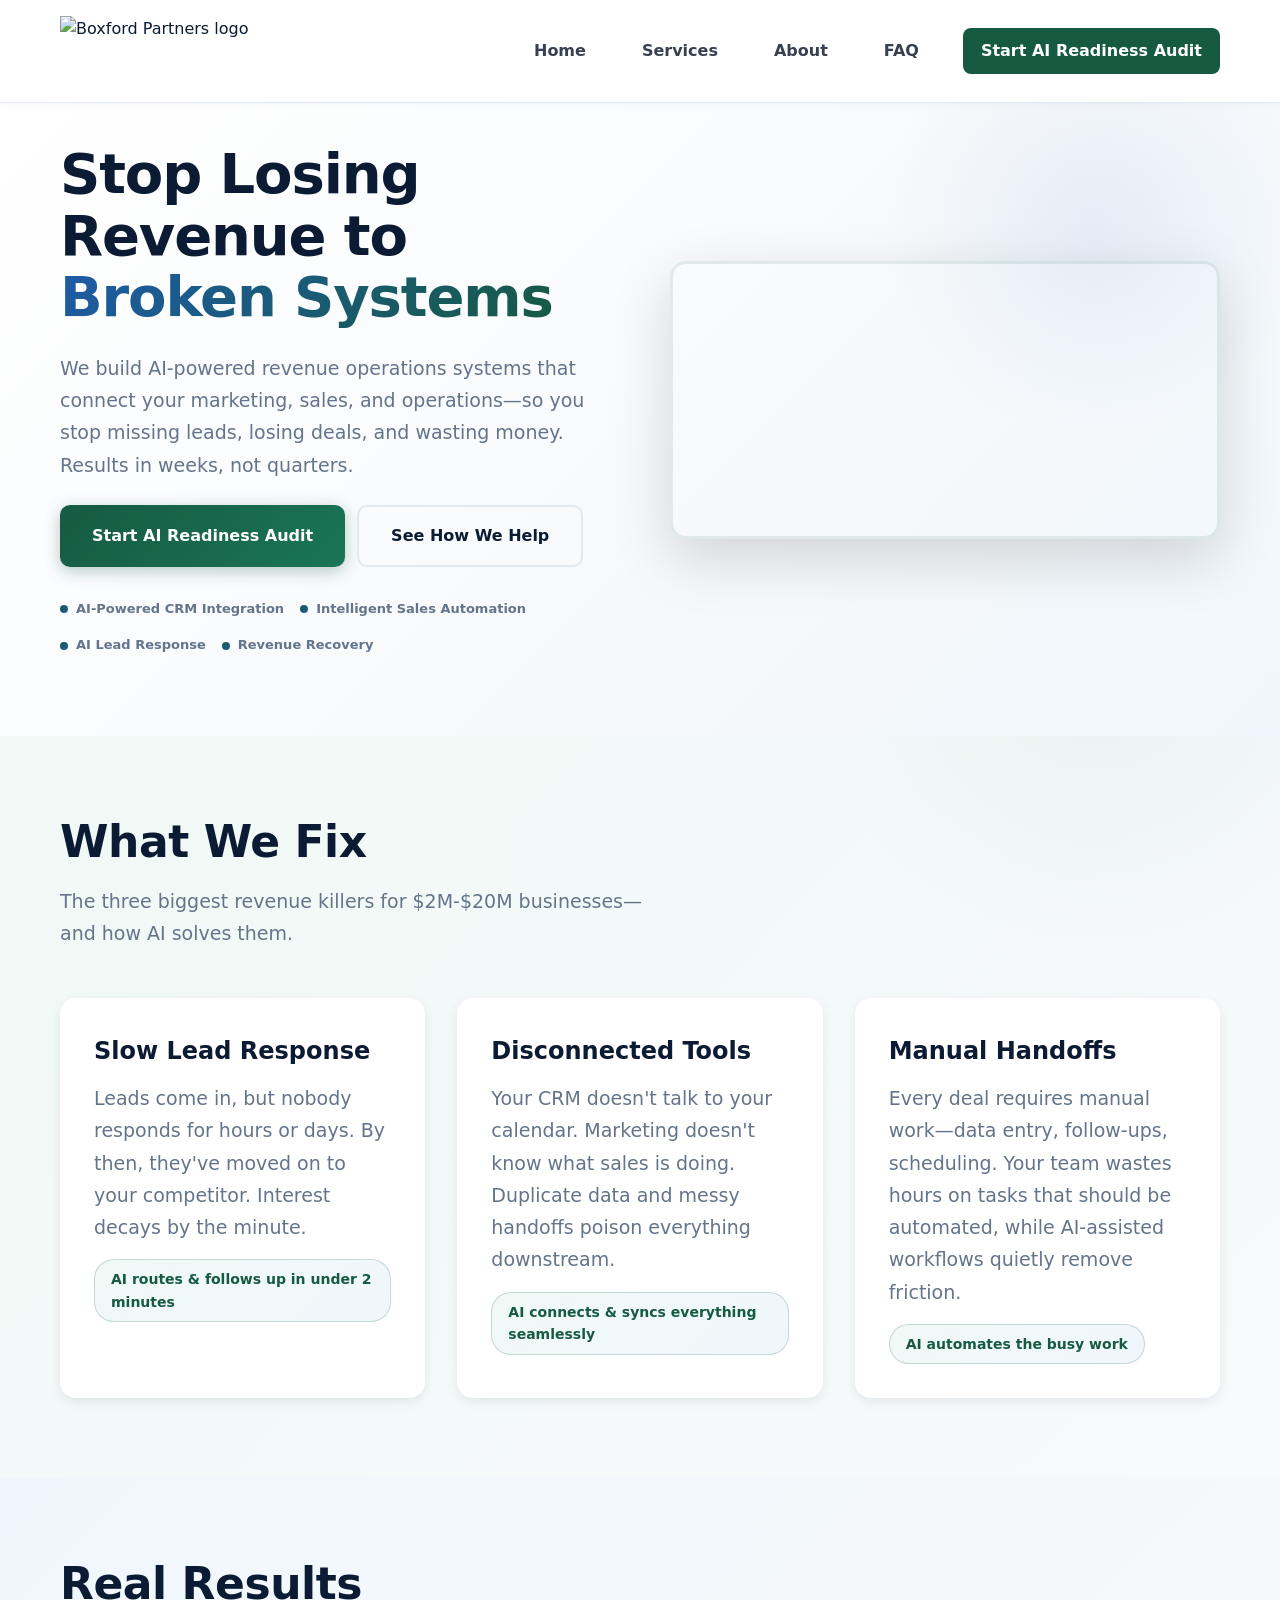
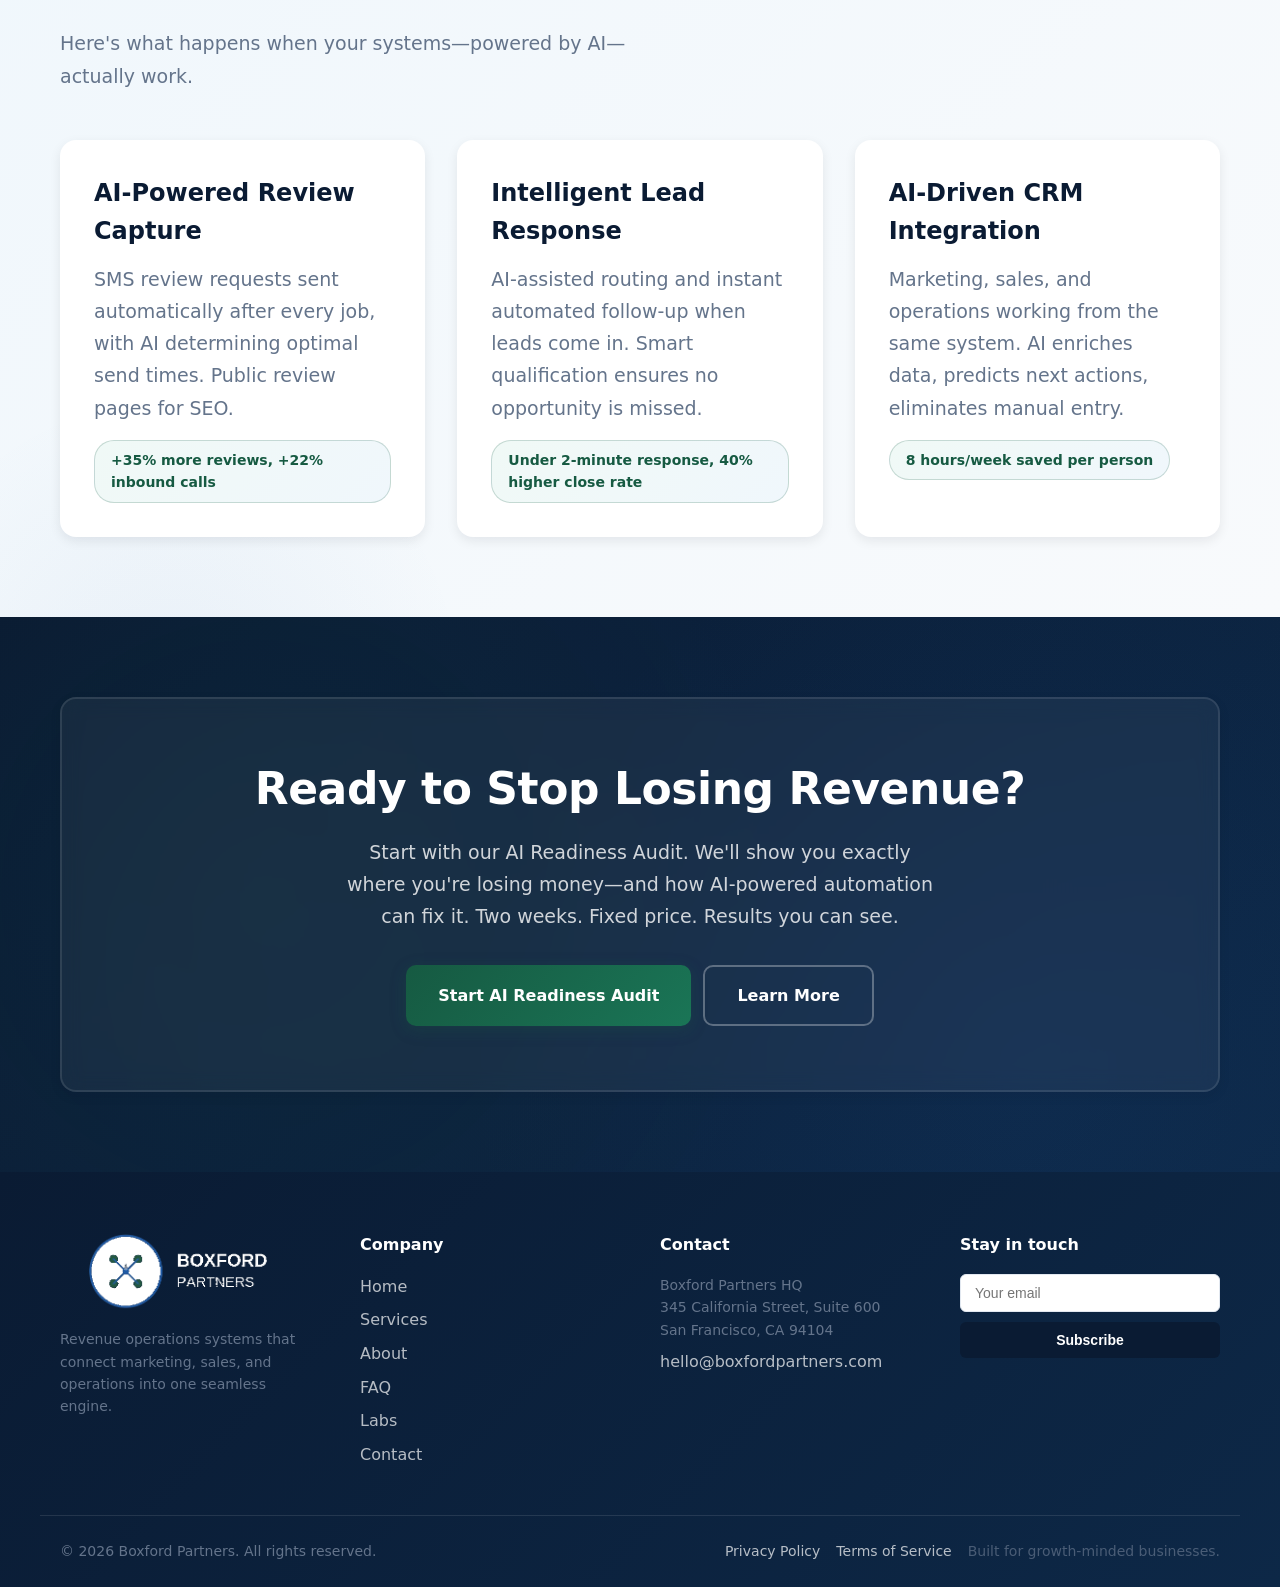
==== index.html @ c7d4eadb "Add files via upload" ====
<!doctype html>
<html lang="en">
<head>
  <meta charset="utf-8">
  <meta name="viewport" content="width=device-width,initial-scale=1">
  <title>Boxford Partners – AI-Powered Revenue Operations That Work</title>
  <meta name="description" content="We build AI-powered revenue operations systems that eliminate inefficiencies and increase growth for $2M-$20M businesses. Results in weeks, not quarters.">
  <style>
    :root {
      --navy: #0A1B33;
      --azure: #1E5BA8;
      --emerald: #165A42;
      --amber: #F59E0B;
      --ink: #0f172a;
      --muted: #64748b;
      --line: #e2e8f0;
      --bg: #fff;
      --bg-soft: #f8fafc;
      --bg-emerald-tint: #f0f9f6;
      --bg-azure-tint: #f0f7fc;
      --radius: 16px;
      --shadow: 0 4px 12px rgba(2,8,23,.08);
      --shadow-lg: 0 10px 40px rgba(2,8,23,.12);
    }
    
    * {
      box-sizing: border-box;
      margin: 0;
      padding: 0;
    }
    
    body {
      font-family: system-ui, -apple-system, "Segoe UI", Roboto, Ubuntu, "Helvetica Neue", Arial, sans-serif;
      color: var(--ink);
      background: var(--bg);
      line-height: 1.6;
    }
    
    a {
      color: var(--navy);
      text-decoration: none;
      transition: all 0.25s ease;
    }
    
    a:hover {
      color: var(--azure);
    }
    
    .wrap {
      max-width: 1200px;
      margin: 0 auto;
      padding: 0 20px;
    }
    
    /* Header & Navigation */
    header {
      position: sticky;
      top: 0;
      z-index: 100;
      background: rgba(255,255,255,0.98);
      backdrop-filter: blur(12px);
      border-bottom: 1px solid var(--line);
      padding: 16px 0;
      box-shadow: 0 2px 8px rgba(0,0,0,0.03);
    }
    
    .header-content {
      display: flex;
      align-items: center;
      justify-content: space-between;
    }
    
    .logo-link {
      display: flex;
      align-items: center;
      transition: transform 0.3s ease;
    }
    
    .logo-link:hover {
      transform: scale(1.02);
    }
    
    .logo-main {
      height: 70px;
      width: auto;
      display: block;
    }
    
    .nav-links {
      display: flex;
      align-items: center;
      gap: 32px;
    }
    
    .nav-links a {
      color: #374151;
      font-weight: 600;
      padding: 8px 12px;
      position: relative;
      transition: color 0.3s ease;
    }
    
    .nav-links a::after {
      content: '';
      position: absolute;
      bottom: 0;
      left: 50%;
      width: 0;
      height: 2px;
      background: linear-gradient(90deg, var(--azure), var(--emerald));
      transform: translateX(-50%);
      transition: width 0.3s ease;
    }
    
    .nav-links a:hover {
      color: var(--azure);
    }
    
    .nav-links a:hover::after {
      width: 80%;
    }
    
    /* Header CTA Button */
    .nav-cta {
      background: var(--emerald) !important;
      color: white !important;
      border-radius: 8px;
      padding: 10px 18px !important;
      transition: all 0.3s ease;
    }
    
    .nav-cta:hover {
      background: #1a7556 !important;
      color: white !important;
      transform: translateY(-2px);
      box-shadow: 0 4px 12px rgba(22,90,66,0.3);
    }
    
    .nav-cta::after {
      display: none !important;
    }
    
    .menu-btn {
      display: none;
      background: none;
      border: none;
      cursor: pointer;
      padding: 10px;
      flex-direction: column;
      gap: 5px;
    }
    
    .menu-btn span {
      width: 25px;
      height: 3px;
      background: var(--navy);
      border-radius: 3px;
      transition: all 0.3s ease;
    }
    
    .menu-btn.open span:nth-child(1) {
      transform: rotate(45deg) translate(7px, 7px);
    }
    
    .menu-btn.open span:nth-child(2) {
      opacity: 0;
    }
    
    .menu-btn.open span:nth-child(3) {
      transform: rotate(-45deg) translate(7px, -7px);
    }
    
    @media (max-width: 768px) {
      .menu-btn {
        display: flex;
      }
      
      .nav-links {
        position: fixed;
        top: 102px;
        right: -100%;
        background: white;
        flex-direction: column;
        width: 100%;
        max-width: 300px;
        padding: 24px;
        box-shadow: -4px 0 20px rgba(0,0,0,0.1);
        transition: right 0.3s ease;
        gap: 16px;
        align-items: stretch;
      }
      
      .nav-cta {
        text-align: center;
        margin-top: 8px;
      }
      
      .nav-links.show {
        right: 0;
      }
    }
    
    /* Sections */
    .section {
      padding: 80px 0;
      position: relative;
    }
    
    .section-soft {
      background: linear-gradient(180deg, var(--bg-soft) 0%, rgba(248,250,252,0.4) 100%);
    }
    
    .section-emerald {
      background: linear-gradient(135deg, var(--bg-emerald-tint) 0%, var(--bg-soft) 100%);
      position: relative;
      overflow: hidden;
    }
    
    .section-emerald::before {
      content: '';
      position: absolute;
      top: -50%;
      right: -10%;
      width: 600px;
      height: 600px;
      background: radial-gradient(circle, rgba(22,90,66,0.05) 0%, transparent 70%);
      border-radius: 50%;
    }
    
    .section-azure {
      background: linear-gradient(135deg, var(--bg-azure-tint) 0%, var(--bg-soft) 100%);
      position: relative;
      overflow: hidden;
    }
    
    .section-azure::before {
      content: '';
      position: absolute;
      bottom: -50%;
      left: -10%;
      width: 600px;
      height: 600px;
      background: radial-gradient(circle, rgba(30,90,168,0.05) 0%, transparent 70%);
      border-radius: 50%;
    }
    
    .section-navy {
      background: linear-gradient(135deg, var(--navy) 0%, #0d2847 100%);
      color: white;
      position: relative;
      overflow: hidden;
    }
    
    .section-navy::before {
      content: '';
      position: absolute;
      top: 0;
      left: 0;
      right: 0;
      bottom: 0;
      background: 
        radial-gradient(circle at 20% 50%, rgba(22,90,66,0.1) 0%, transparent 50%),
        radial-gradient(circle at 80% 80%, rgba(30,90,168,0.1) 0%, transparent 50%);
    }
    
    /* Hero */
    .hero {
      padding-top: 40px;
      min-height: 60vh;
      display: flex;
      align-items: center;
      background: linear-gradient(135deg, #ffffff 0%, var(--bg-soft) 50%, var(--bg-azure-tint) 100%);
      position: relative;
      overflow: hidden;
    }
    
    .hero::before {
      content: '';
      position: absolute;
      top: -20%;
      right: -5%;
      width: 500px;
      height: 500px;
      background: radial-gradient(circle, rgba(30,90,168,0.08) 0%, transparent 60%);
      border-radius: 50%;
      animation: float 8s ease-in-out infinite;
    }
    
    @keyframes float {
      0%, 100% { transform: translate(0, 0); }
      50% { transform: translate(-20px, -20px); }
    }
    
    .hero-grid {
      display: grid;
      grid-template-columns: 1fr 1fr;
      gap: 60px;
      align-items: center;
      position: relative;
      z-index: 1;
    }
    
    @media (max-width: 968px) {
      .hero-grid {
        grid-template-columns: 1fr;
        gap: 40px;
      }
    }
    
    .hero-content {
      display: flex;
      flex-direction: column;
      gap: 24px;
      animation: fadeInUp 0.8s ease-out;
    }
    
    @keyframes fadeInUp {
      from {
        opacity: 0;
        transform: translateY(30px);
      }
      to {
        opacity: 1;
        transform: translateY(0);
      }
    }
    
    h1 {
      font-size: clamp(36px, 5vw, 56px);
      font-weight: 800;
      line-height: 1.1;
      color: var(--navy);
      letter-spacing: -0.02em;
    }
    
    h1 .highlight {
      background: linear-gradient(135deg, var(--azure) 0%, var(--emerald) 100%);
      -webkit-background-clip: text;
      -webkit-text-fill-color: transparent;
      background-clip: text;
    }
    
    .subtitle {
      font-size: 19px;
      color: var(--muted);
      line-height: 1.7;
      max-width: 600px;
    }
    
    .hero-buttons {
      display: flex;
      gap: 12px;
      flex-wrap: wrap;
    }
    
    .cta-btn {
      background: linear-gradient(135deg, var(--emerald) 0%, #1a7556 100%);
      color: white;
      padding: 16px 32px;
      border-radius: 10px;
      font-weight: 700;
      font-size: 16px;
      display: inline-flex;
      align-items: center;
      gap: 8px;
      box-shadow: 0 4px 16px rgba(22,90,66,0.3);
      transition: all 0.3s ease;
      border: none;
      cursor: pointer;
    }
    
    .cta-btn:hover {
      transform: translateY(-2px);
      box-shadow: 0 6px 24px rgba(22,90,66,0.4);
      background: linear-gradient(135deg, #1a7556 0%, var(--emerald) 100%);
    }
    
    .btn-ghost {
      background: transparent;
      color: var(--navy);
      padding: 16px 32px;
      border-radius: 10px;
      font-weight: 700;
      font-size: 16px;
      border: 2px solid var(--line);
      transition: all 0.3s ease;
      display: inline-block;
    }
    
    .btn-ghost:hover {
      border-color: var(--emerald);
      color: var(--emerald);
      transform: translateY(-2px);
      box-shadow: 0 4px 12px rgba(22,90,66,0.15);
    }
    
    .hero-badges {
      display: flex;
      gap: 16px;
      flex-wrap: wrap;
      margin-top: 8px;
    }
    
    .badge {
      display: flex;
      align-items: center;
      gap: 8px;
      font-size: 13px;
      color: var(--muted);
      font-weight: 600;
    }
    
    .badge-dot {
      width: 8px;
      height: 8px;
      border-radius: 50%;
      background: linear-gradient(135deg, var(--emerald) 0%, var(--azure) 100%);
      animation: pulse 2s ease-in-out infinite;
    }
    
    @keyframes pulse {
      0%, 100% { opacity: 1; transform: scale(1); }
      50% { opacity: 0.6; transform: scale(1.1); }
    }
    
    .hero-visual {
      position: relative;
      animation: fadeIn 1s ease-out 0.3s backwards;
    }
    
    @keyframes fadeIn {
      from { opacity: 0; }
      to { opacity: 1; }
    }
    
    .video-wrap {
      position: relative;
      border-radius: 16px;
      overflow: hidden;
      box-shadow: 0 20px 60px rgba(0,0,0,0.15);
      border: 3px solid rgba(22,90,66,0.1);
      transition: all 0.3s ease;
    }
    
    .video-wrap:hover {
      transform: scale(1.02);
      box-shadow: 0 25px 80px rgba(0,0,0,0.2);
      border-color: var(--emerald);
    }
    
    .video-wrap video {
      width: 100%;
      height: auto;
      display: block;
    }
    
    /* Social Proof Section - Ready for later */
    .trusted-by {
      padding: 40px 0;
      background: var(--bg-soft);
      border-top: 1px solid var(--line);
      border-bottom: 1px solid var(--line);
      display: none; /* Hidden until you have logos */
    }
    
    .trusted-by.active {
      display: block;
    }
    
    .trusted-by-inner {
      text-align: center;
    }
    
    .trusted-by-title {
      font-size: 14px;
      font-weight: 600;
      color: var(--muted);
      text-transform: uppercase;
      letter-spacing: 0.05em;
      margin-bottom: 24px;
    }
    
    .logo-grid {
      display: flex;
      flex-wrap: wrap;
      justify-content: center;
      align-items: center;
      gap: 48px;
    }
    
    .logo-grid img {
      height: 40px;
      width: auto;
      filter: grayscale(100%);
      opacity: 0.6;
      transition: all 0.3s ease;
    }
    
    .logo-grid img:hover {
      opacity: 1;
      filter: grayscale(0%);
    }
    
    /* Typography */
    h2 {
      font-size: clamp(32px, 4vw, 44px);
      font-weight: 800;
      margin-bottom: 16px;
      color: var(--navy);
      line-height: 1.2;
      letter-spacing: -0.01em;
    }
    
    .section-navy h2 {
      color: white;
    }
    
    h3 {
      font-size: 24px;
      font-weight: 700;
      margin-bottom: 12px;
      color: var(--navy);
    }
    
    .section-navy h3 {
      color: white;
    }
    
    /* Grid */
    .grid {
      display: grid;
      gap: 32px;
      margin-top: 48px;
    }
    
    .grid-3 {
      grid-template-columns: repeat(auto-fit, minmax(280px, 1fr));
    }
    
    /* Cards */
    .card {
      background: white;
      padding: 32px;
      border-radius: var(--radius);
      box-shadow: var(--shadow);
      border: 2px solid transparent;
      transition: all 0.3s ease;
      position: relative;
      overflow: hidden;
    }
    
    .card::before {
      content: '';
      position: absolute;
      top: 0;
      left: 0;
      width: 4px;
      height: 100%;
      background: linear-gradient(180deg, var(--emerald) 0%, var(--azure) 100%);
      transform: scaleY(0);
      transition: transform 0.3s ease;
    }
    
    .card:hover {
      transform: translateY(-4px);
      box-shadow: var(--shadow-lg);
      border-color: rgba(22,90,66,0.2);
    }
    
    .card:hover::before {
      transform: scaleY(1);
    }
    
    .section-navy .card {
      background: rgba(255,255,255,0.05);
      backdrop-filter: blur(10px);
      border-color: rgba(255,255,255,0.1);
    }
    
    .section-navy .card:hover {
      background: rgba(255,255,255,0.08);
      border-color: var(--emerald);
    }
    
    .pill {
      display: inline-block;
      padding: 8px 16px;
      background: linear-gradient(135deg, var(--bg-emerald-tint) 0%, var(--bg-azure-tint) 100%);
      color: var(--emerald);
      border-radius: 20px;
      font-size: 14px;
      font-weight: 700;
      margin-top: 16px;
      border: 1px solid rgba(22,90,66,0.2);
    }
    
    .section-navy .pill {
      background: rgba(255,255,255,0.1);
      color: white;
      border-color: rgba(255,255,255,0.2);
    }
    
    /* Footer */
    
  .modern-footer {
    background: linear-gradient(135deg, var(--navy) 0%, #0d2847 100%);
    color: white;
    padding: 60px 0 0;
}

.footer-grid {
    display: grid;
    grid-template-columns: repeat(auto-fit, minmax(220px, 1fr));
    gap: 40px;
    padding-bottom: 40px;
    border-bottom: 1px solid rgba(255,255,255,0.1);
}

@media (max-width: 768px) {
    .footer-grid {
        grid-template-columns: 1fr;
        text-align: center;
    }
}

.footer-col h4 {
    margin: 0 0 16px;
    font-weight: 700;
    color: #fff;
    font-size: 16px;
}

@media (max-width: 768px) {
    .footer-col h4 {
        text-align: center;
    }
}

.footer-col a {
    color: rgba(255,255,255,0.7);
    display: block;
    margin: 8px 0;
    font-weight: 500;
    text-decoration: none;
    transition: color 0.25s ease;
}

@media (max-width: 768px) {
    .footer-col a {
        text-align: center;
    }
}

.footer-col a:hover {
    color: white;
}

.footer-logo {
    height: 60px;
    width: auto;
    margin-bottom: 16px;
    display: block;
}

@media (max-width: 768px) {
    .footer-logo {
        margin: 0 auto 16px;
    }
}

.footer-tagline {
    color: var(--muted);
    font-size: 14px;
    line-height: 1.6;
    max-width: 280px;
}

@media (max-width: 768px) {
    .footer-tagline {
        max-width: 300px;
        margin: 0 auto;
    }
}

.subscribe-form {
    display: flex;
    flex-direction: column;
    gap: 10px;
}

@media (max-width: 768px) {
    .subscribe-form {
        align-items: center;
    }
}

.subscribe-form input {
    width: 100%;
    max-width: 260px;
    padding: 10px 14px;
    border: 1px solid var(--line);
    border-radius: 6px;
    font-size: 14px;
    background: #fff;
}

.subscribe-form button {
    padding: 10px 20px;
    background: var(--navy);
    color: #fff;
    border: none;
    border-radius: 6px;
    font-weight: 600;
    font-size: 14px;
    cursor: pointer;
    transition: background 0.25s ease;
}

.subscribe-form button:hover {
    background: #0b1829;
}

.footer-bottom {
    padding: 24px 0;
}

.bottom-wrap {
    display: flex;
    justify-content: space-between;
    align-items: center;
    font-size: 14px;
    color: var(--muted);
    flex-wrap: wrap;
    gap: 16px;
}

@media (max-width: 768px) {
    .bottom-wrap {
        justify-content: center;
        text-align: center;
    }
}

.credit {
    font-size: 14px;
    opacity: 0.7;
}
  </style>
</head>
<body>

<header>
  <div class="wrap">
    <div class="header-content">
      <a class="logo-link" href="index.html">
        <img src="Screen_Shot_2025-10-07_at_3.15.56_PM-removebg-preview.png"
             alt="Boxford Partners logo"
             class="logo-main">
      </a>
      
      <button class="menu-btn" onclick="toggleMobileMenu()">
        <span></span>
        <span></span>
        <span></span>
      </button>
      
      <nav class="nav-links" id="mobileNav">
        <a href="index.html" onclick="closeMobileMenu()">Home</a>
        <a href="services.html" onclick="closeMobileMenu()">Services</a>
        <a href="about.html" onclick="closeMobileMenu()">About</a>
        <a href="faq.html" onclick="closeMobileMenu()">FAQ</a>
        <a href="auditlanding.html" class="nav-cta" onclick="closeMobileMenu()">Start AI Readiness Audit</a>
      </nav>
    </div>
  </div>
</header>

<section class="section hero">
  <div class="wrap">
    <div class="hero-grid">
      <div class="hero-content">
        <h1>Stop Losing Revenue to <span class="highlight">Broken Systems</span></h1>
        <p class="subtitle">
          We build AI-powered revenue operations systems that connect your marketing, sales, and operations—so you stop missing leads, losing deals, and wasting money. Results in weeks, not quarters.
        </p>
        <div class="hero-buttons">
          <a class="cta-btn" href="auditlanding.html">Start AI Readiness Audit</a>
          <a class="btn-ghost" href="services.html">See How We Help</a>
        </div>
        <div class="hero-badges">
          <span class="badge"><span class="badge-dot"></span> AI-Powered CRM Integration</span>
          <span class="badge"><span class="badge-dot"></span> Intelligent Sales Automation</span>
          <span class="badge"><span class="badge-dot"></span> AI Lead Response</span>
          <span class="badge"><span class="badge-dot"></span> Revenue Recovery</span>
        </div>
      </div>

      <div class="hero-visual">
        <div class="video-wrap">
          <video src="14485843_3840_2160_25fps.mp4" autoplay muted loop playsinline></video>
        </div>
      </div>
    </div>
  </div>
</section>

<!-- Social Proof Section - Hidden until you have logos -->
<!-- To activate: add class="active" to the section below and add your logo images -->
<section class="trusted-by">
  <div class="wrap trusted-by-inner">
    <h4 class="trusted-by-title">Trusted by leading $2M-$20M service businesses</h4>
    <div class="logo-grid">
      <!-- Add your partner logos here when ready -->
      <!-- <img src="partner-logo-1.png" alt="Partner 1"> -->
      <!-- <img src="partner-logo-2.png" alt="Partner 2"> -->
    </div>
  </div>
</section>

<section id="services" class="section section-emerald">
  <div class="wrap">
    <h2>What We Fix</h2>
    <p class="subtitle">The three biggest revenue killers for $2M-$20M businesses—and how AI solves them.</p>
    <div class="grid grid-3">
      <div class="card">
        <h3>Slow Lead Response</h3>
        <p class="subtitle">Leads come in, but nobody responds for hours or days. By then, they've moved on to your competitor. Interest decays by the minute.</p>
        <p class="pill">AI routes & follows up in under 2 minutes</p>
      </div>
      <div class="card">
        <h3>Disconnected Tools</h3>
        <p class="subtitle">Your CRM doesn't talk to your calendar. Marketing doesn't know what sales is doing. Duplicate data and messy handoffs poison everything downstream.</p>
        <p class="pill">AI connects & syncs everything seamlessly</p>
      </div>
      <div class="card">
        <h3>Manual Handoffs</h3>
        <p class="subtitle">Every deal requires manual work—data entry, follow-ups, scheduling. Your team wastes hours on tasks that should be automated, while AI-assisted workflows quietly remove friction.</p>
        <p class="pill">AI automates the busy work</p>
      </div>
    </div>
  </div>
</section>

<section id="work" class="section section-azure">
  <div class="wrap">
    <h2>Real Results</h2>
    <p class="subtitle">Here's what happens when your systems—powered by AI—actually work.</p>
    <div class="grid grid-3">
      <article class="card">
        <h3>AI-Powered Review Capture</h3>
        <p class="subtitle">SMS review requests sent automatically after every job, with AI determining optimal send times. Public review pages for SEO.</p>
        <span class="pill">+35% more reviews, +22% inbound calls</span>
      </article>

      <article class="card">
        <h3>Intelligent Lead Response</h3>
        <p class="subtitle">AI-assisted routing and instant automated follow-up when leads come in. Smart qualification ensures no opportunity is missed.</p>
        <span class="pill">Under 2-minute response, 40% higher close rate</span>
      </article>

      <article class="card">
        <h3>AI-Driven CRM Integration</h3>
        <p class="subtitle">Marketing, sales, and operations working from the same system. AI enriches data, predicts next actions, eliminates manual entry.</p>
        <span class="pill">8 hours/week saved per person</span>
      </article>
    </div>
    
    <!-- Case Study Cards - Ready for when you have real data -->
    <!-- Uncomment and populate when ready:
    <div class="grid grid-3" style="margin-top: 32px;">
      <article class="card">
        <h3>+47% Lead Conversion Rate</h3>
        <p class="subtitle">Implemented AI-powered instant lead routing and automated SMS follow-up for HVAC company.</p>
        <span class="pill">HVAC Company</span>
      </article>
      <article class="card">
        <h3>+$180K Added Revenue</h3>
        <p class="subtitle">Developed AI-driven automated system to re-engage cold leads for real estate brokerage.</p>
        <span class="pill">Real Estate Brokerage</span>
      </article>
      <article class="card">
        <h3>8 Hours Saved Per Person</h3>
        <p class="subtitle">Integrated CRM with booking and billing using AI automation for auto detailing shop.</p>
        <span class="pill">Auto Detailing Shop</span>
      </article>
    </div>
    -->
  </div>
</section>

<section class="section section-navy">
  <div class="wrap">
    <div class="card" style="padding: 64px; text-align: center;">
      <h2>Ready to Stop Losing Revenue?</h2>
      <p class="subtitle" style="margin: 20px auto 32px; max-width: 600px; color: rgba(255,255,255,0.8);">
        Start with our AI Readiness Audit. We'll show you exactly where you're losing money—and how AI-powered automation can fix it. Two weeks. Fixed price. Results you can see.
      </p>
      <div style="display: flex; gap: 12px; justify-content: center; flex-wrap: wrap;">
        <a class="cta-btn" href="auditlanding.html">Start AI Readiness Audit</a>
        <a class="btn-ghost" href="services.html" style="border-color: rgba(255,255,255,0.3); color: white;">Learn More</a>
      </div>
    </div>
  </div>
</section>

<footer class="modern-footer">
  <div class="wrap footer-grid">
    <div class="footer-col">
      <img src="whitelogo.png" alt="Boxford Partners" class="footer-logo" style="height: 80px; width: auto;">
      <p class="footer-tagline">Revenue operations systems that connect marketing, sales, and operations into one seamless engine.</p>
    </div>
    <div class="footer-col">
      <h4>Company</h4>
      <a href="index.html">Home</a>
      <a href="services.html">Services</a>
      <a href="about.html">About</a>
      <a href="faq.html">FAQ</a>
      <a href="labs.html">Labs</a>
      <a href="contact.html">Contact</a>
    </div>
    <div class="footer-col">
      <h4>Contact</h4>
      <p style="color:#64748b; margin: 8px 0; font-size: 14px;">
        Boxford Partners HQ<br>
        345 California Street, Suite 600<br>
        San Francisco, CA 94104
      </p>
      <p style="margin: 8px 0;">
        <a href="mailto:hello@boxfordpartners.com">hello@boxfordpartners.com</a>
      </p>
    </div>
    <div class="footer-col">
      <h4>Stay in touch</h4>
      <form class="subscribe-form" onsubmit="return false;">
        <input type="email" placeholder="Your email" required>
        <button type="submit">Subscribe</button>
      </form>
    </div>
  </div>
  <div class="footer-bottom">
    <div class="wrap bottom-wrap">
      <span>© <span id="year"></span> Boxford Partners. All rights reserved.</span>
      <div style="display: flex; gap: 16px; align-items: center; flex-wrap: wrap;">
        <a href="privacy.html" style="color: rgba(255,255,255,0.7); font-size: 14px; text-decoration: none;">Privacy Policy</a>
        <a href="terms.html" style="color: rgba(255,255,255,0.7); font-size: 14px; text-decoration: none;">Terms of Service</a>
        <span class="credit">Built for growth-minded businesses.</span>
      </div>
    </div>
  </div>
</footer>

<script>
// Mobile menu
function toggleMobileMenu() {
  const nav = document.getElementById('mobileNav');
  const btn = document.querySelector('.menu-btn');
  nav.classList.toggle('show');
  btn.classList.toggle('open');
}

function closeMobileMenu() {
  const nav = document.getElementById('mobileNav');
  const btn = document.querySelector('.menu-btn');
  nav.classList.remove('show');
  btn.classList.remove('open');
}

document.addEventListener('click', function(e) {
  const nav = document.getElementById('mobileNav');
  const btn = document.querySelector('.menu-btn');
  
  if (nav && btn && !nav.contains(e.target) && !btn.contains(e.target)) {
    nav.classList.remove('show');
    btn.classList.remove('open');
  }
});

// Set year
document.getElementById('year').textContent = new Date().getFullYear();
</script>

</body>
</html>
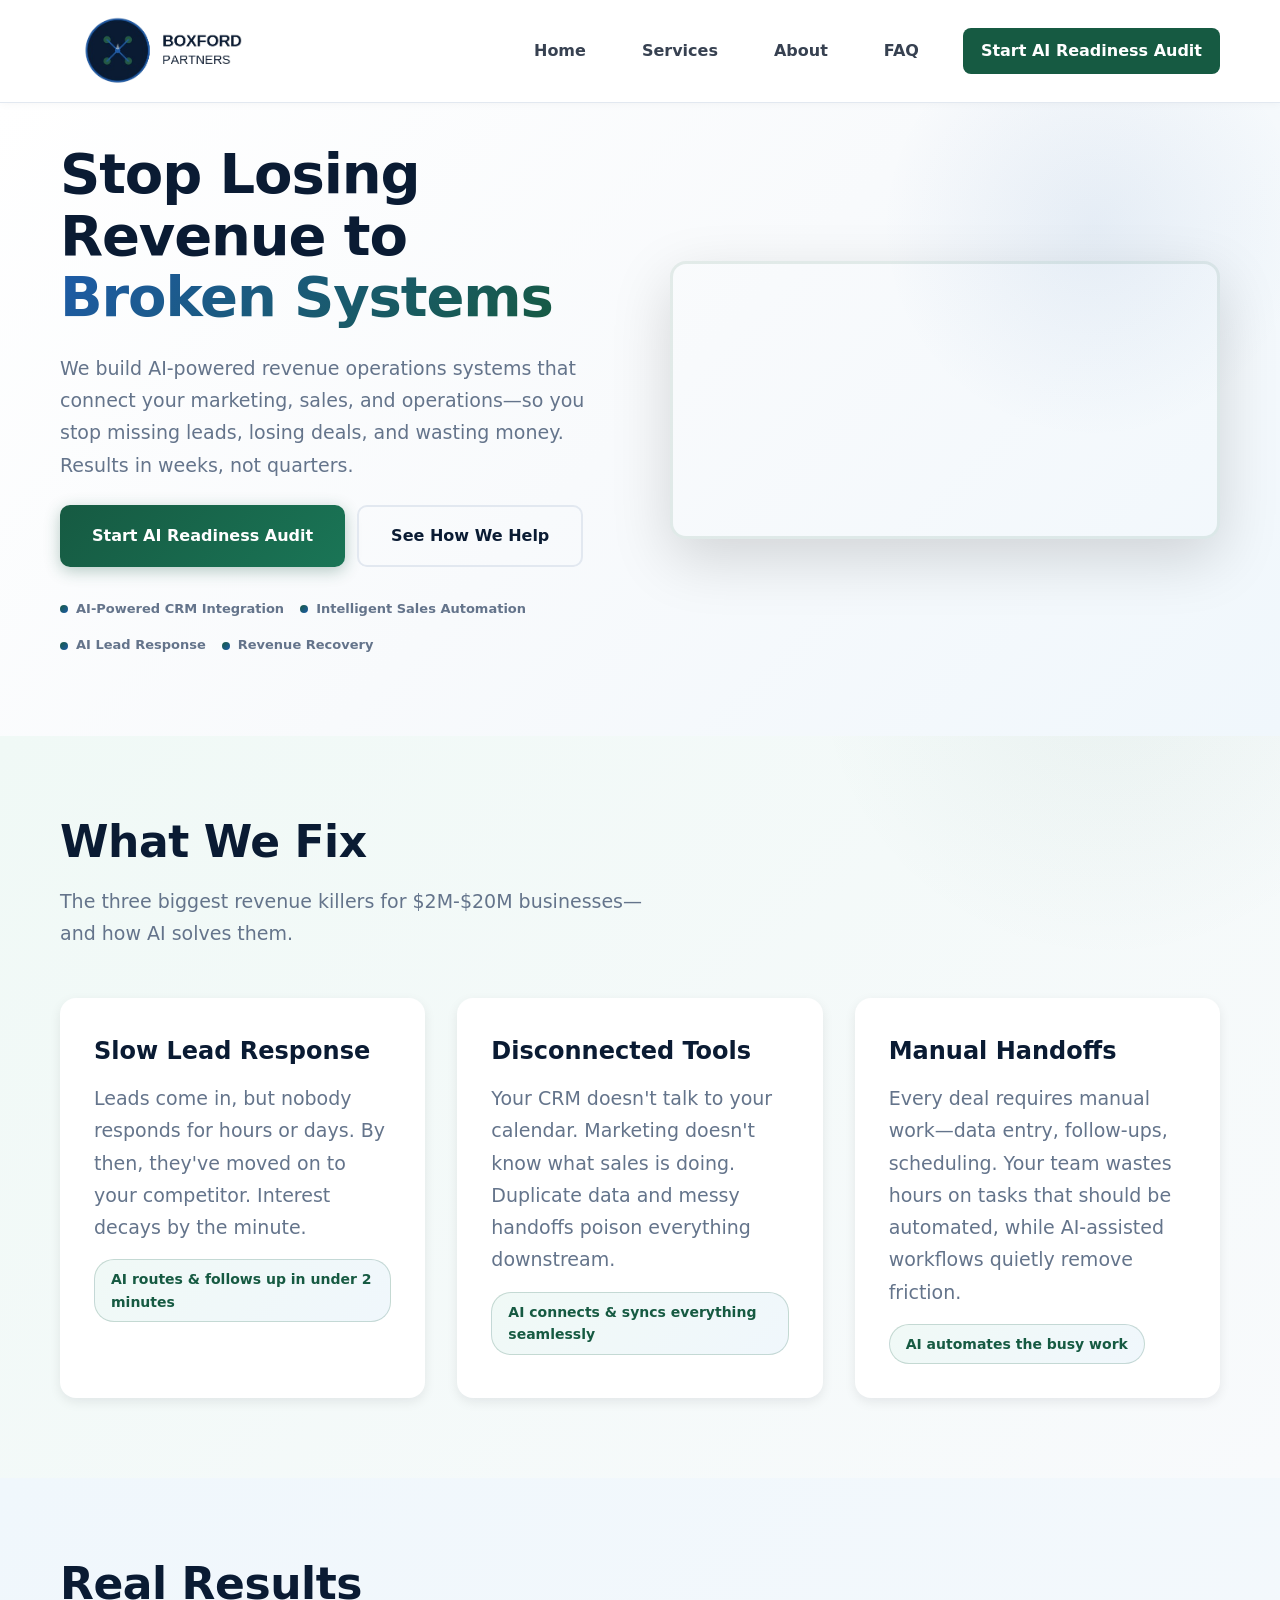
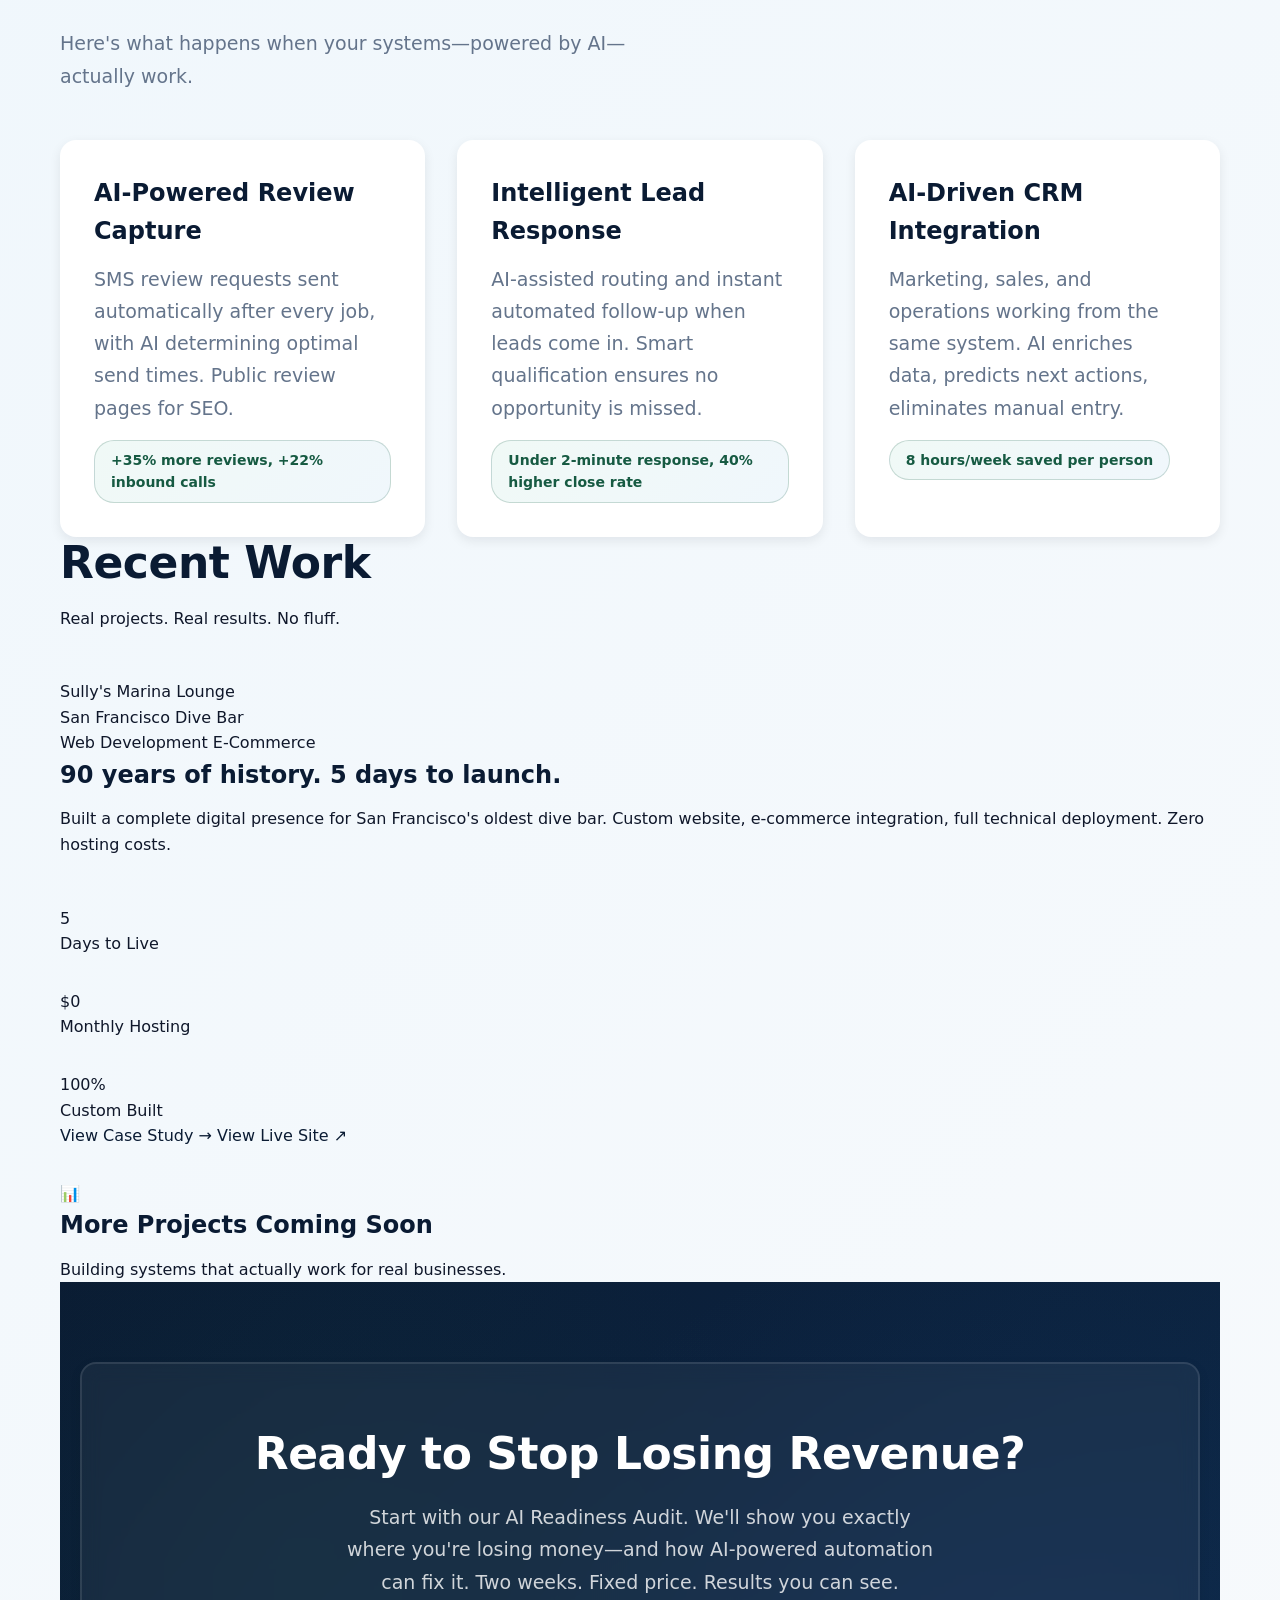
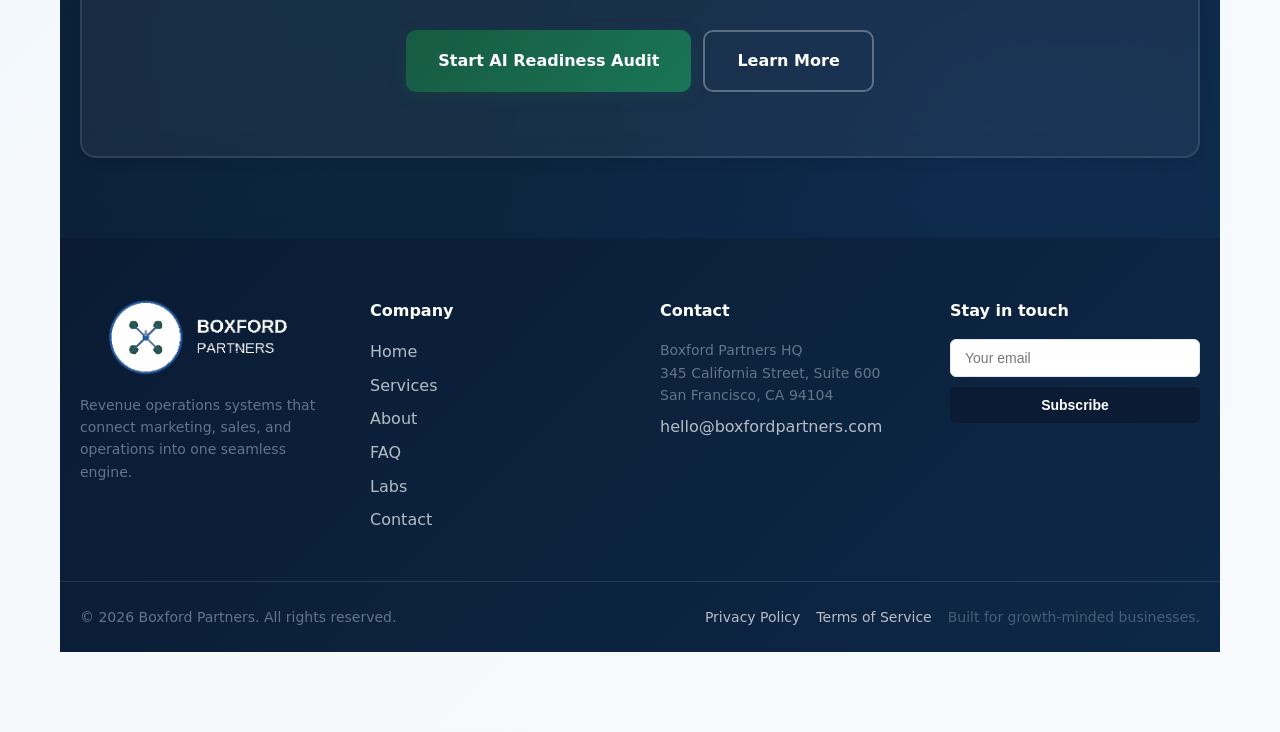
==== commit 1aff520a: "Update index.html" ====
--- a/index.html
+++ b/index.html
@@ -865,26 +865,86 @@
       </article>
     </div>
     
-    <!-- Case Study Cards - Ready for when you have real data -->
-    <!-- Uncomment and populate when ready:
-    <div class="grid grid-3" style="margin-top: 32px;">
-      <article class="card">
-        <h3>+47% Lead Conversion Rate</h3>
-        <p class="subtitle">Implemented AI-powered instant lead routing and automated SMS follow-up for HVAC company.</p>
-        <span class="pill">HVAC Company</span>
+<section id="work" class="py-20 md:py-32 bg-white">
+  <div class="container mx-auto max-w-6xl px-6">
+    
+    <!-- Section Header -->
+    <div class="mb-16">
+      <h2 class="text-4xl md:text-5xl font-bold mb-6">Recent Work</h2>
+      <p class="text-xl text-gray-600 max-w-2xl">
+        Real projects. Real results. No fluff.
+      </p>
+    </div>
+    
+    <!-- Project Cards Grid -->
+    <div class="grid grid-cols-1 md:grid-cols-2 gap-8">
+      
+      <!-- Project Card 1: Sully's Marina Lounge -->
+      <article class="group bg-white border border-gray-200 rounded-xl overflow-hidden hover:shadow-xl transition-all duration-300">
+        <!-- Image/Thumbnail Area -->
+        <div class="bg-gray-900 aspect-video flex items-center justify-center text-white p-8">
+          <div class="text-center">
+            <div class="text-3xl font-bold mb-2">Sully's Marina Lounge</div>
+            <div class="text-gray-400">San Francisco Dive Bar</div>
+          </div>
+        </div>
+        
+        <!-- Card Content -->
+        <div class="p-8">
+          <div class="flex items-center gap-3 mb-4">
+            <span class="text-xs font-semibold text-accent bg-green-50 px-3 py-1 rounded-full">Web Development</span>
+            <span class="text-xs font-semibold text-gray-600 bg-gray-100 px-3 py-1 rounded-full">E-Commerce</span>
+          </div>
+          
+          <h3 class="text-2xl font-bold mb-3 group-hover:text-accent transition-colors">
+            90 years of history. 5 days to launch.
+          </h3>
+          
+          <p class="text-gray-600 mb-6 leading-relaxed">
+            Built a complete digital presence for San Francisco's oldest dive bar. Custom website, e-commerce integration, full technical deployment. Zero hosting costs.
+          </p>
+          
+          <!-- Stats -->
+          <div class="grid grid-cols-3 gap-4 mb-6 pb-6 border-b border-gray-200">
+            <div>
+              <div class="text-2xl font-bold text-accent">5</div>
+              <div class="text-xs text-gray-500">Days to Live</div>
+            </div>
+            <div>
+              <div class="text-2xl font-bold text-accent">$0</div>
+              <div class="text-xs text-gray-500">Monthly Hosting</div>
+            </div>
+            <div>
+              <div class="text-2xl font-bold text-accent">100%</div>
+              <div class="text-xs text-gray-500">Custom Built</div>
+            </div>
+          </div>
+          
+          <!-- CTA -->
+          <div class="flex items-center justify-between">
+            <a href="/work/sullys-marina-lounge" class="text-accent font-semibold hover:underline">
+              View Case Study →
+            </a>
+            <a href="https://sullysmarinalounge.com" target="_blank" rel="noopener" class="text-gray-500 text-sm hover:text-gray-700">
+              View Live Site ↗
+            </a>
+          </div>
+        </div>
       </article>
-      <article class="card">
-        <h3>+$180K Added Revenue</h3>
-        <p class="subtitle">Developed AI-driven automated system to re-engage cold leads for real estate brokerage.</p>
-        <span class="pill">Real Estate Brokerage</span>
+      
+      <!-- Project Card 2: Placeholder for Next Project -->
+      <article class="group bg-gray-50 border-2 border-dashed border-gray-300 rounded-xl overflow-hidden flex items-center justify-center min-h-[500px]">
+        <div class="text-center p-8">
+          <div class="text-6xl mb-4">📊</div>
+          <h3 class="text-2xl font-bold text-gray-400 mb-3">More Projects Coming Soon</h3>
+          <p class="text-gray-500">
+            Building systems that actually work for real businesses.
+          </p>
+        </div>
       </article>
-      <article class="card">
-        <h3>8 Hours Saved Per Person</h3>
-        <p class="subtitle">Integrated CRM with booking and billing using AI automation for auto detailing shop.</p>
-        <span class="pill">Auto Detailing Shop</span>
-      </article>
-    </div>
-    -->
+      
+    </div>
+    
   </div>
 </section>
 
@@ -980,4 +1040,4 @@
 </script>
 
 </body>
-</html>+</html>
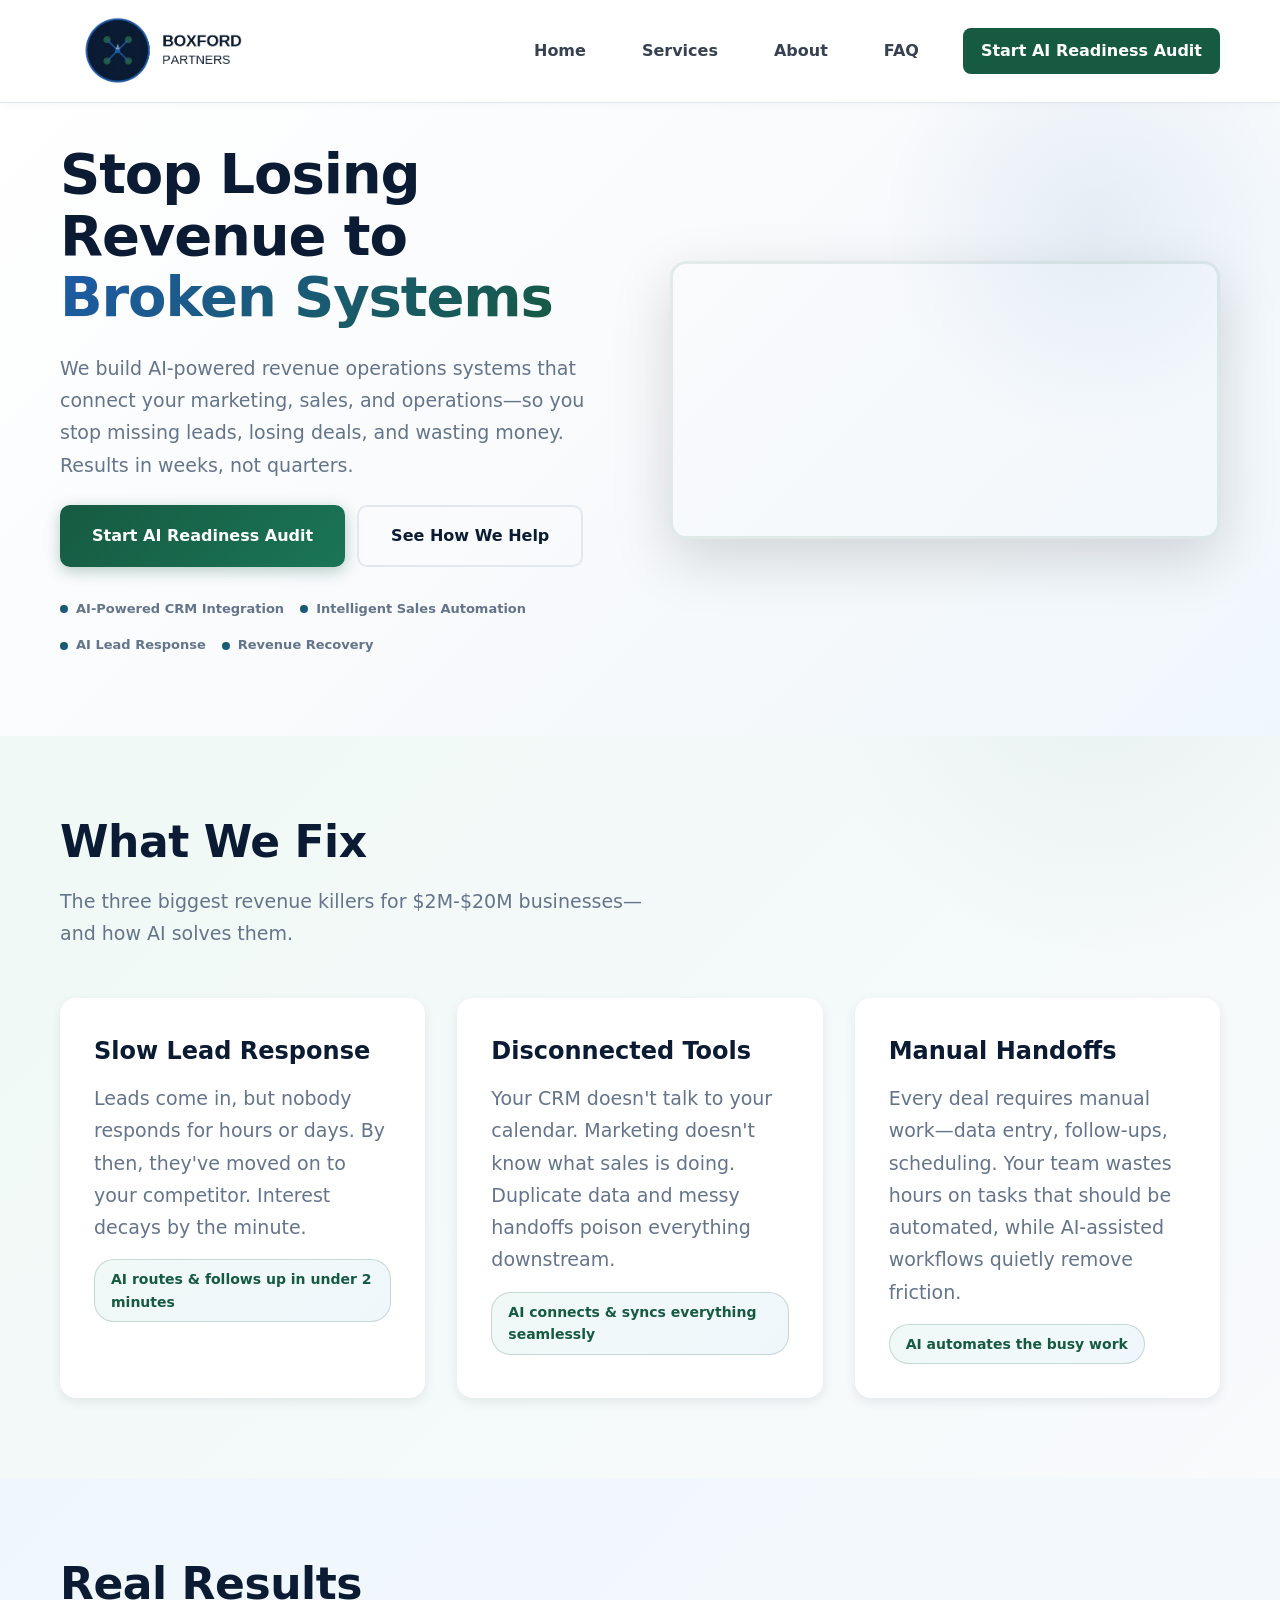
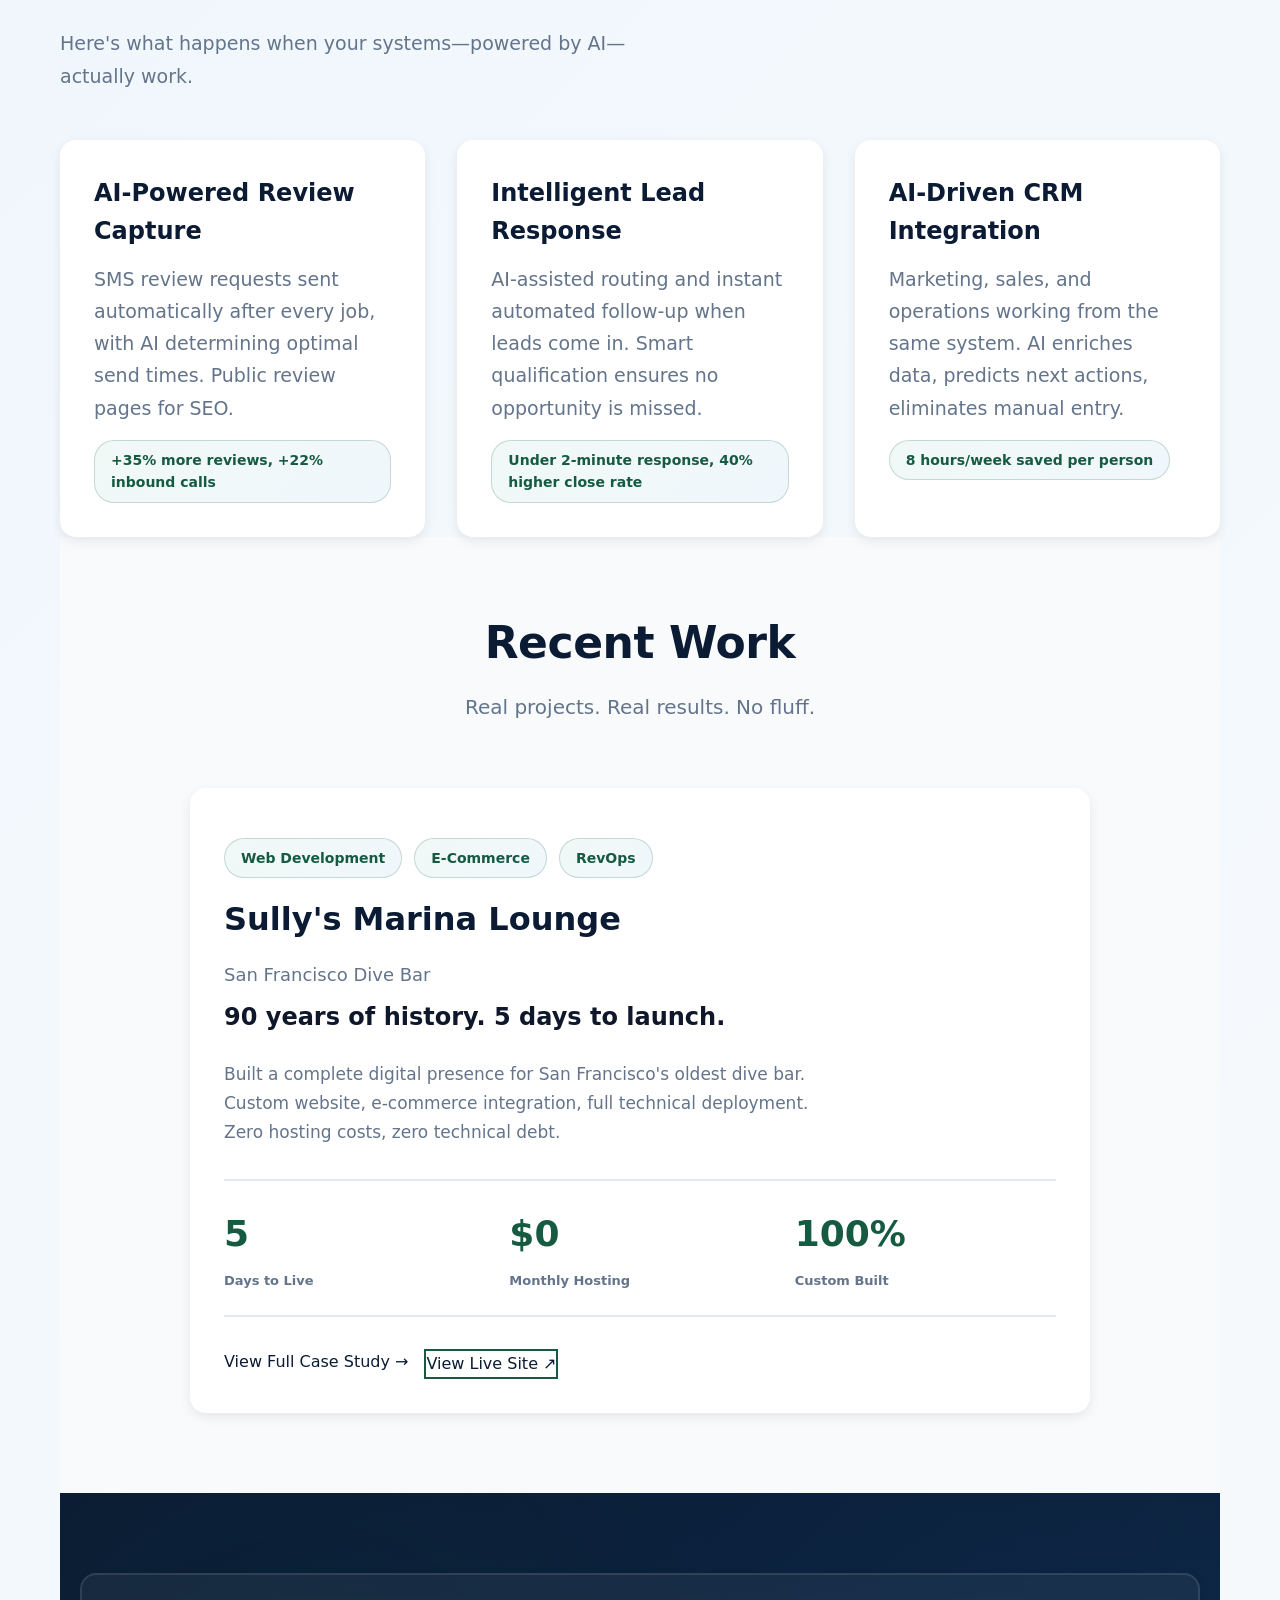
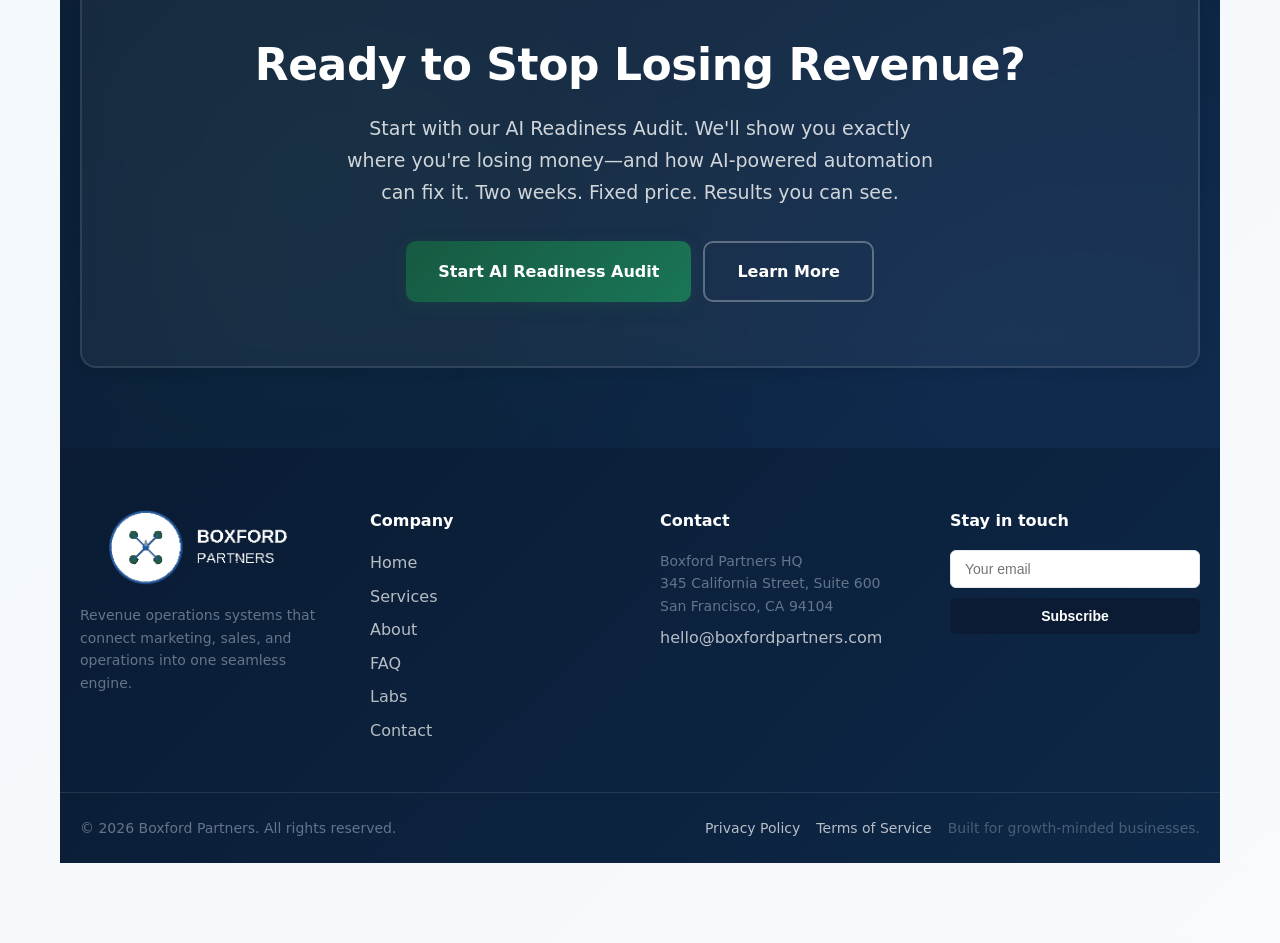
==== commit 7e24c4fe: "Update index.html" ====
--- a/index.html
+++ b/index.html
@@ -865,88 +865,105 @@
       </article>
     </div>
     
-<section id="work" class="py-20 md:py-32 bg-white">
-  <div class="container mx-auto max-w-6xl px-6">
+<!-- Work Section - Using Boxford Partners CSS Classes -->
+<!-- Replace the entire broken section (lines 868-949) with this -->
+
+<section id="work" style="padding: 80px 0; background: var(--bg-soft);">
+  <div class="wrap">
     
     <!-- Section Header -->
-    <div class="mb-16">
-      <h2 class="text-4xl md:text-5xl font-bold mb-6">Recent Work</h2>
-      <p class="text-xl text-gray-600 max-w-2xl">
+    <div style="text-align: center; margin-bottom: 64px;">
+      <h2 style="margin-bottom: 20px;">Recent Work</h2>
+      <p class="subtitle" style="max-width: 600px; margin: 0 auto; font-size: 20px;">
         Real projects. Real results. No fluff.
       </p>
     </div>
     
-    <!-- Project Cards Grid -->
-    <div class="grid grid-cols-1 md:grid-cols-2 gap-8">
-      
-      <!-- Project Card 1: Sully's Marina Lounge -->
-      <article class="group bg-white border border-gray-200 rounded-xl overflow-hidden hover:shadow-xl transition-all duration-300">
-        <!-- Image/Thumbnail Area -->
-        <div class="bg-gray-900 aspect-video flex items-center justify-center text-white p-8">
-          <div class="text-center">
-            <div class="text-3xl font-bold mb-2">Sully's Marina Lounge</div>
-            <div class="text-gray-400">San Francisco Dive Bar</div>
-          </div>
-        </div>
+    <!-- Project Card -->
+    <div class="card" style="max-width: 900px; margin: 0 auto;">
+      <div style="display: grid; grid-template-columns: 1fr; gap: 32px;">
         
-        <!-- Card Content -->
-        <div class="p-8">
-          <div class="flex items-center gap-3 mb-4">
-            <span class="text-xs font-semibold text-accent bg-green-50 px-3 py-1 rounded-full">Web Development</span>
-            <span class="text-xs font-semibold text-gray-600 bg-gray-100 px-3 py-1 rounded-full">E-Commerce</span>
+        <!-- Project Header -->
+        <div>
+          <div style="display: flex; align-items: center; gap: 12px; margin-bottom: 16px; flex-wrap: wrap;">
+            <span class="pill">Web Development</span>
+            <span class="pill">E-Commerce</span>
+            <span class="pill">RevOps</span>
           </div>
           
-          <h3 class="text-2xl font-bold mb-3 group-hover:text-accent transition-colors">
+          <h3 style="font-size: 32px; margin-bottom: 16px; color: var(--navy);">Sully's Marina Lounge</h3>
+          <p style="font-size: 18px; color: var(--muted); margin-bottom: 8px;">San Francisco Dive Bar</p>
+          <p style="font-size: 24px; font-weight: 700; color: var(--ink); margin-bottom: 24px;">
             90 years of history. 5 days to launch.
-          </h3>
-          
-          <p class="text-gray-600 mb-6 leading-relaxed">
-            Built a complete digital presence for San Francisco's oldest dive bar. Custom website, e-commerce integration, full technical deployment. Zero hosting costs.
           </p>
           
-          <!-- Stats -->
-          <div class="grid grid-cols-3 gap-4 mb-6 pb-6 border-b border-gray-200">
+          <p class="subtitle" style="margin-bottom: 32px; font-size: 17px; line-height: 1.7;">
+            Built a complete digital presence for San Francisco's oldest dive bar. Custom website, e-commerce integration, full technical deployment. Zero hosting costs, zero technical debt.
+          </p>
+          
+          <!-- Stats Grid -->
+          <div style="display: grid; grid-template-columns: repeat(3, 1fr); gap: 24px; padding: 24px 0; border-top: 2px solid var(--line); border-bottom: 2px solid var(--line); margin-bottom: 32px;">
             <div>
-              <div class="text-2xl font-bold text-accent">5</div>
-              <div class="text-xs text-gray-500">Days to Live</div>
+              <div style="font-size: 36px; font-weight: 800; color: var(--emerald); margin-bottom: 8px;">5</div>
+              <div style="font-size: 13px; color: var(--muted); font-weight: 600;">Days to Live</div>
             </div>
             <div>
-              <div class="text-2xl font-bold text-accent">$0</div>
-              <div class="text-xs text-gray-500">Monthly Hosting</div>
+              <div style="font-size: 36px; font-weight: 800; color: var(--emerald); margin-bottom: 8px;">$0</div>
+              <div style="font-size: 13px; color: var(--muted); font-weight: 600;">Monthly Hosting</div>
             </div>
             <div>
-              <div class="text-2xl font-bold text-accent">100%</div>
-              <div class="text-xs text-gray-500">Custom Built</div>
+              <div style="font-size: 36px; font-weight: 800; color: var(--emerald); margin-bottom: 8px;">100%</div>
+              <div style="font-size: 13px; color: var(--muted); font-weight: 600;">Custom Built</div>
             </div>
           </div>
           
-          <!-- CTA -->
-          <div class="flex items-center justify-between">
-            <a href="/work/sullys-marina-lounge" class="text-accent font-semibold hover:underline">
-              View Case Study →
+          <!-- CTAs -->
+          <div style="display: flex; gap: 16px; flex-wrap: wrap;">
+            <a href="/work/sullys-marina-lounge.html" class="btn" style="display: inline-block;">
+              View Full Case Study →
             </a>
-            <a href="https://sullysmarinalounge.com" target="_blank" rel="noopener" class="text-gray-500 text-sm hover:text-gray-700">
+            <a href="https://sullysmarinalounge.com" target="_blank" rel="noopener" class="btn" style="display: inline-block; background: white; color: var(--navy); border: 2px solid var(--emerald);">
               View Live Site ↗
             </a>
           </div>
         </div>
-      </article>
-      
-      <!-- Project Card 2: Placeholder for Next Project -->
-      <article class="group bg-gray-50 border-2 border-dashed border-gray-300 rounded-xl overflow-hidden flex items-center justify-center min-h-[500px]">
-        <div class="text-center p-8">
-          <div class="text-6xl mb-4">📊</div>
-          <h3 class="text-2xl font-bold text-gray-400 mb-3">More Projects Coming Soon</h3>
-          <p class="text-gray-500">
-            Building systems that actually work for real businesses.
-          </p>
-        </div>
-      </article>
-      
+        
+      </div>
     </div>
     
   </div>
 </section>
+
+<!-- Alternative Compact Version (uncomment if you prefer minimal) -->
+<!--
+<section id="work" style="padding: 60px 0; background: var(--bg-soft); border-top: 1px solid var(--line); border-bottom: 1px solid var(--line);">
+  <div class="wrap">
+    <div style="text-align: center; margin-bottom: 24px;">
+      <h2 style="font-size: 28px;">Recent Work</h2>
+    </div>
+    
+    <div style="background: white; padding: 40px; border-radius: var(--radius); border: 2px solid var(--emerald); max-width: 800px; margin: 0 auto;">
+      <div style="display: flex; gap: 12px; margin-bottom: 16px;">
+        <span class="pill">Web Development</span>
+        <span class="pill">E-Commerce</span>
+      </div>
+      
+      <h3 style="font-size: 28px; margin-bottom: 12px;">Sully's Marina Lounge</h3>
+      <p style="font-size: 20px; font-weight: 600; color: var(--ink); margin-bottom: 16px;">
+        90 years of history. 5 days to launch.
+      </p>
+      <p class="subtitle" style="margin-bottom: 24px;">
+        Built a complete digital presence for a 90-year-old dive bar. Custom site, e-commerce, zero hosting costs.
+      </p>
+      
+      <div style="display: flex; gap: 16px;">
+        <a href="/work/sullys-marina-lounge.html" class="btn">View Case Study →</a>
+        <a href="https://sullysmarinalounge.com" target="_blank" class="btn" style="background: white; color: var(--navy); border: 2px solid var(--emerald);">Live Site ↗</a>
+      </div>
+    </div>
+  </div>
+</section>
+-->
 
 <section class="section section-navy">
   <div class="wrap">
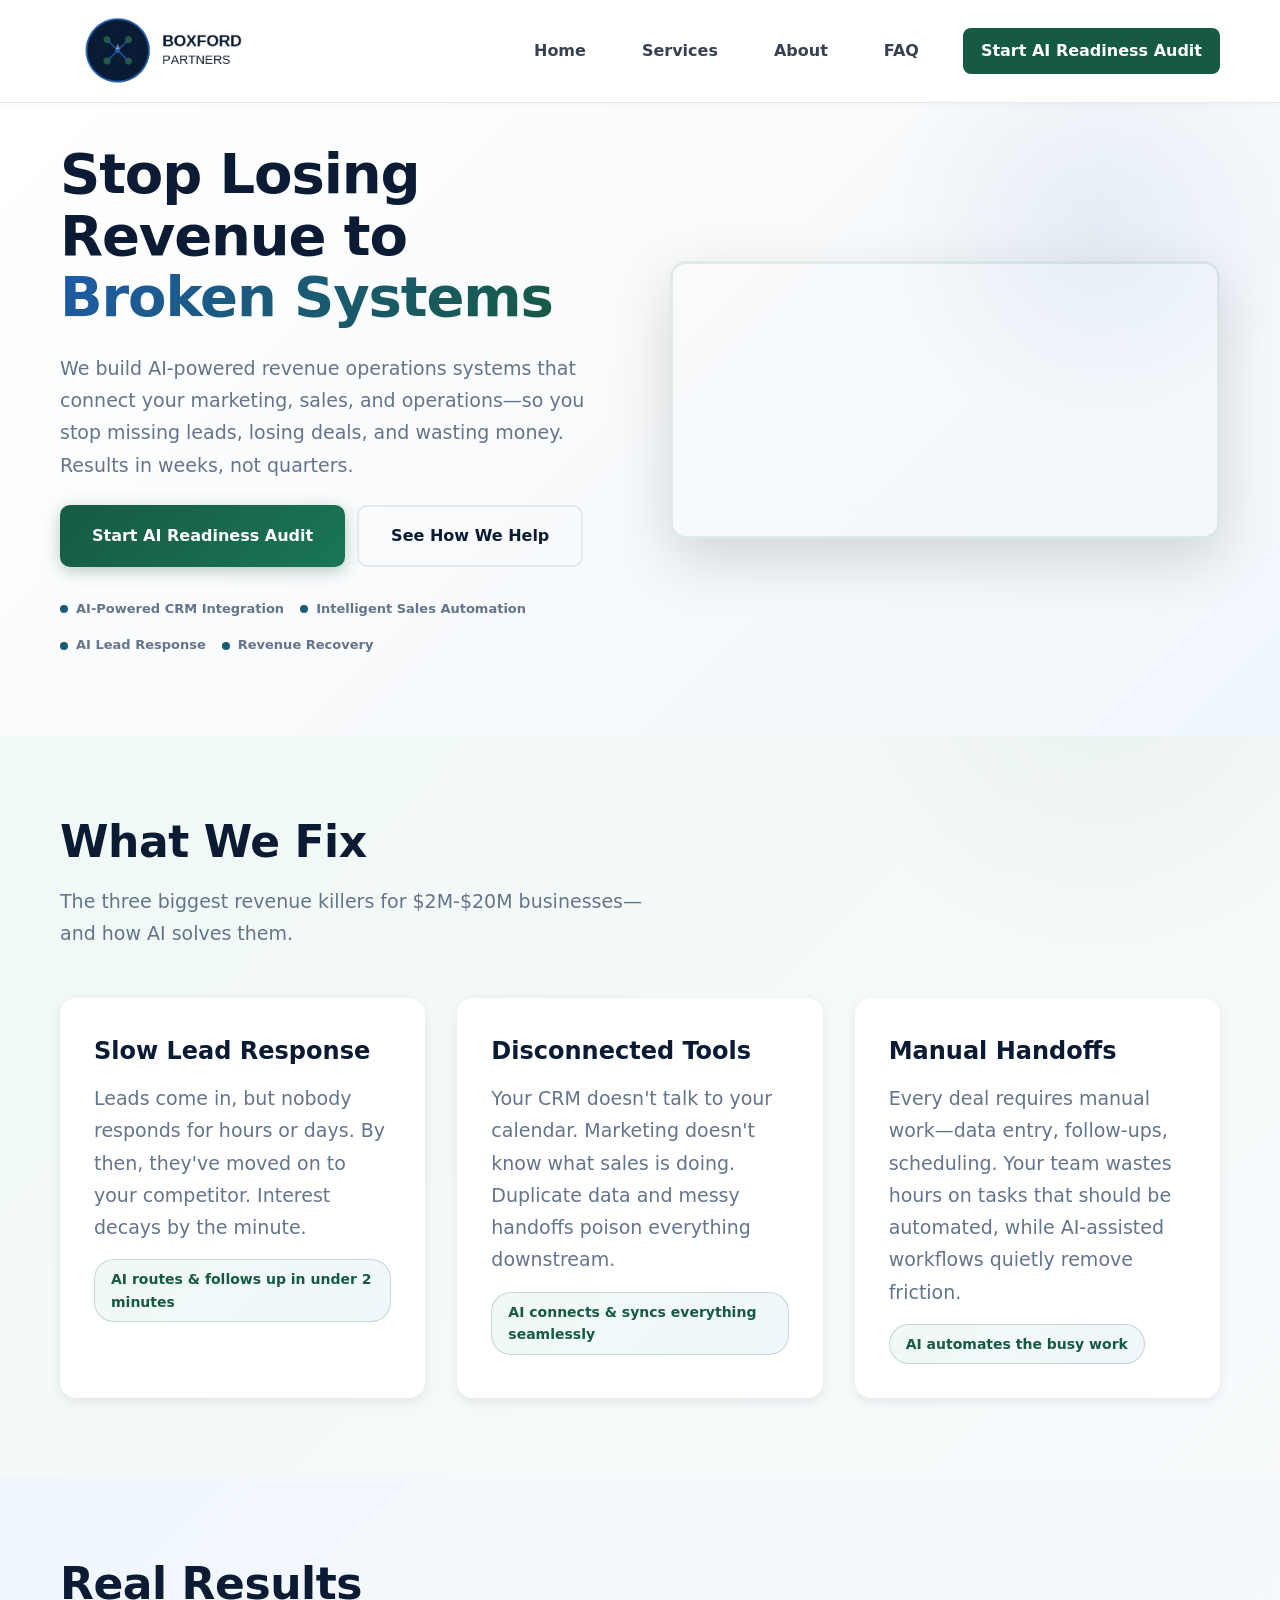
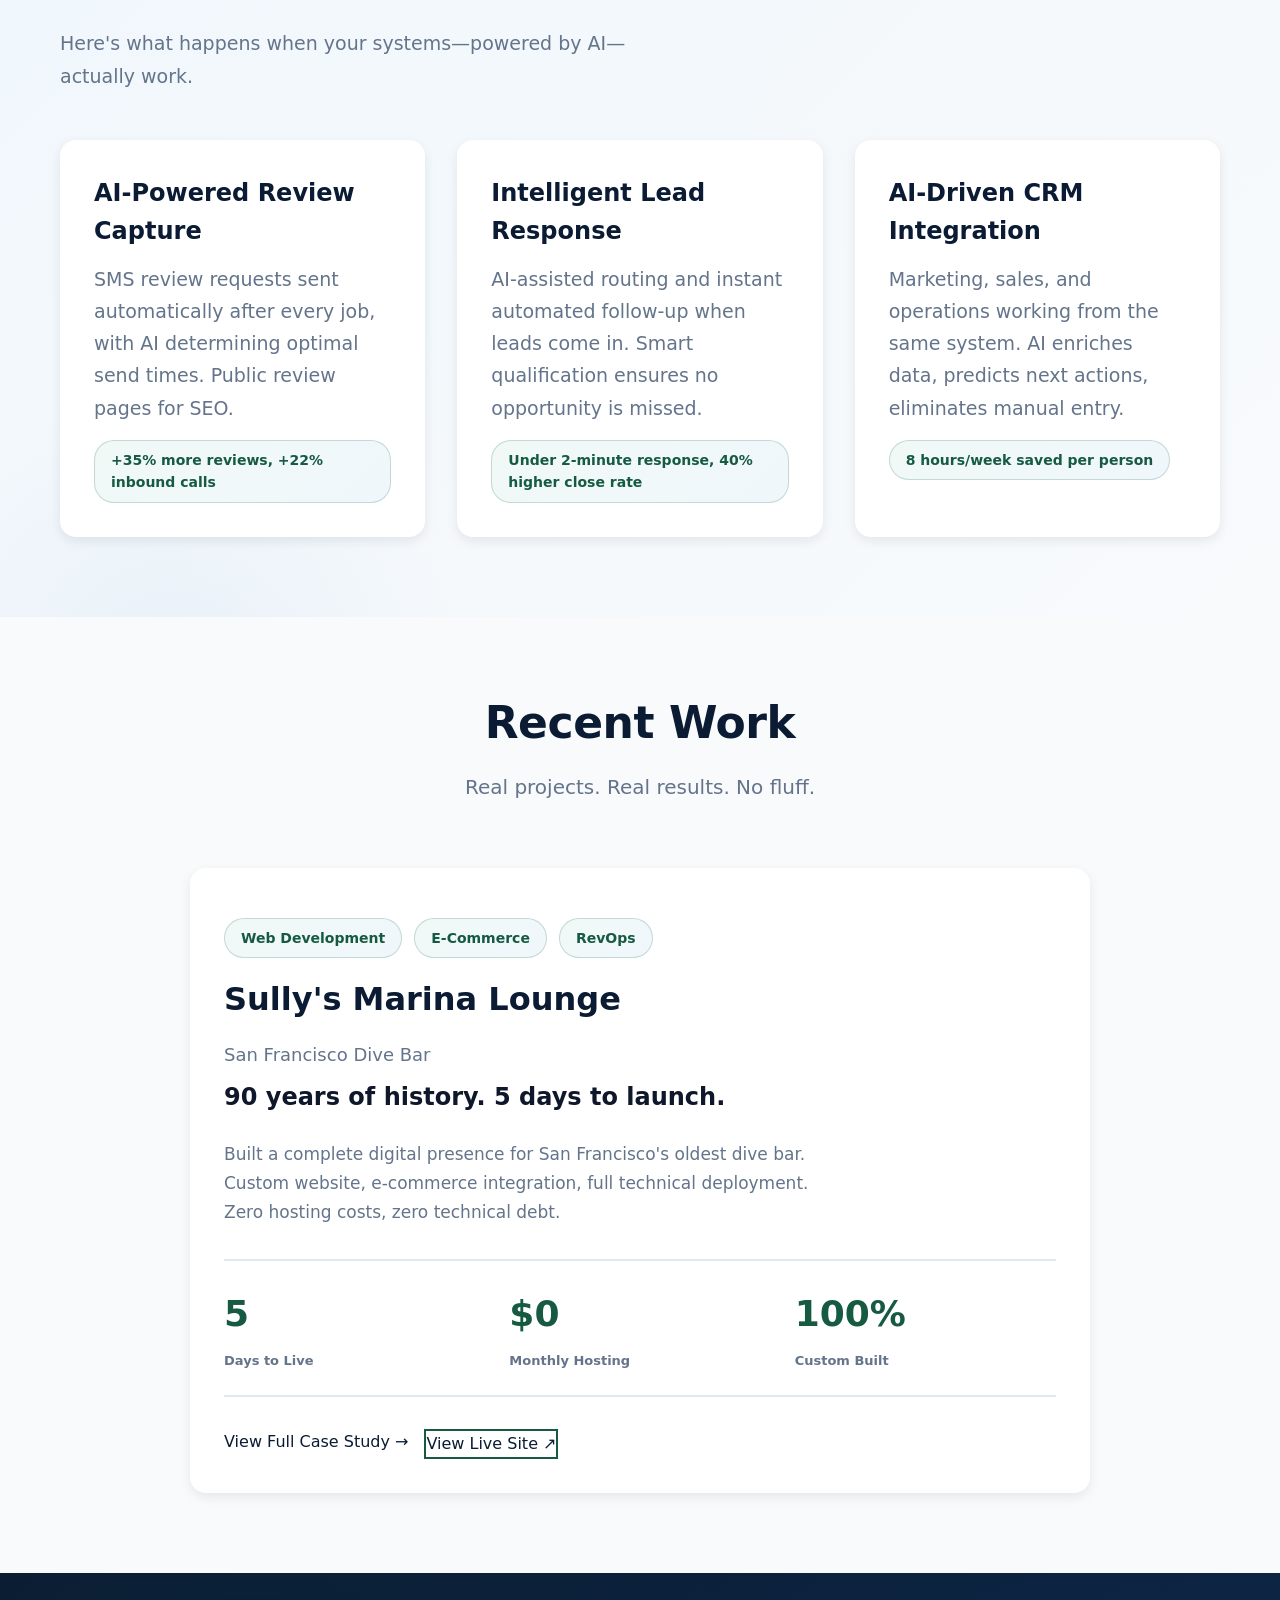
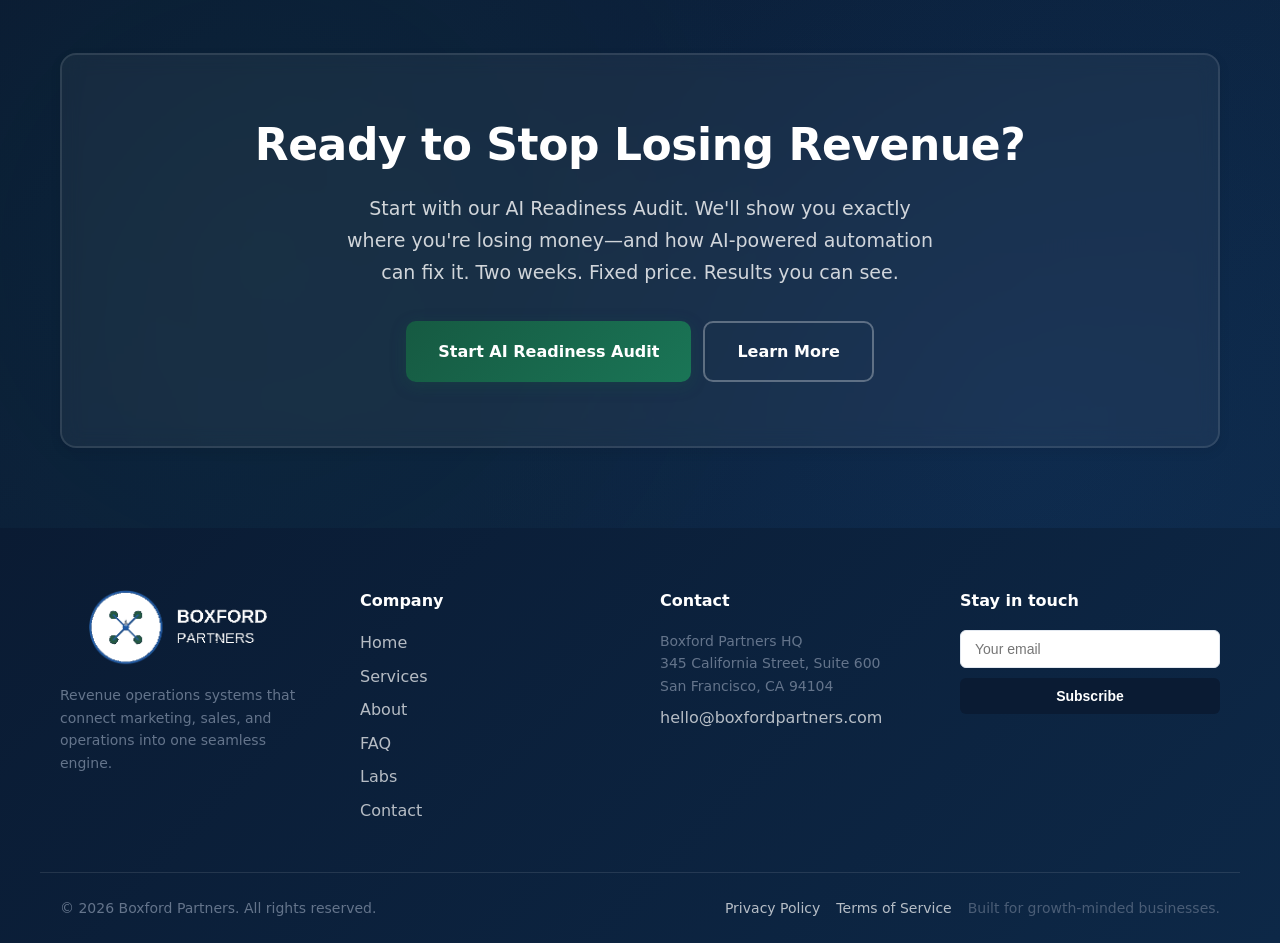
==== commit 1fbcdb41: "Update index.html" ====
--- a/index.html
+++ b/index.html
@@ -864,9 +864,9 @@
         <span class="pill">8 hours/week saved per person</span>
       </article>
     </div>
-    
-<!-- Work Section - Using Boxford Partners CSS Classes -->
-<!-- Replace the entire broken section (lines 868-949) with this -->
+    </article>
+    </div>
+  </section>   <!-- ADD THIS LINE -->
 
 <section id="work" style="padding: 80px 0; background: var(--bg-soft);">
   <div class="wrap">
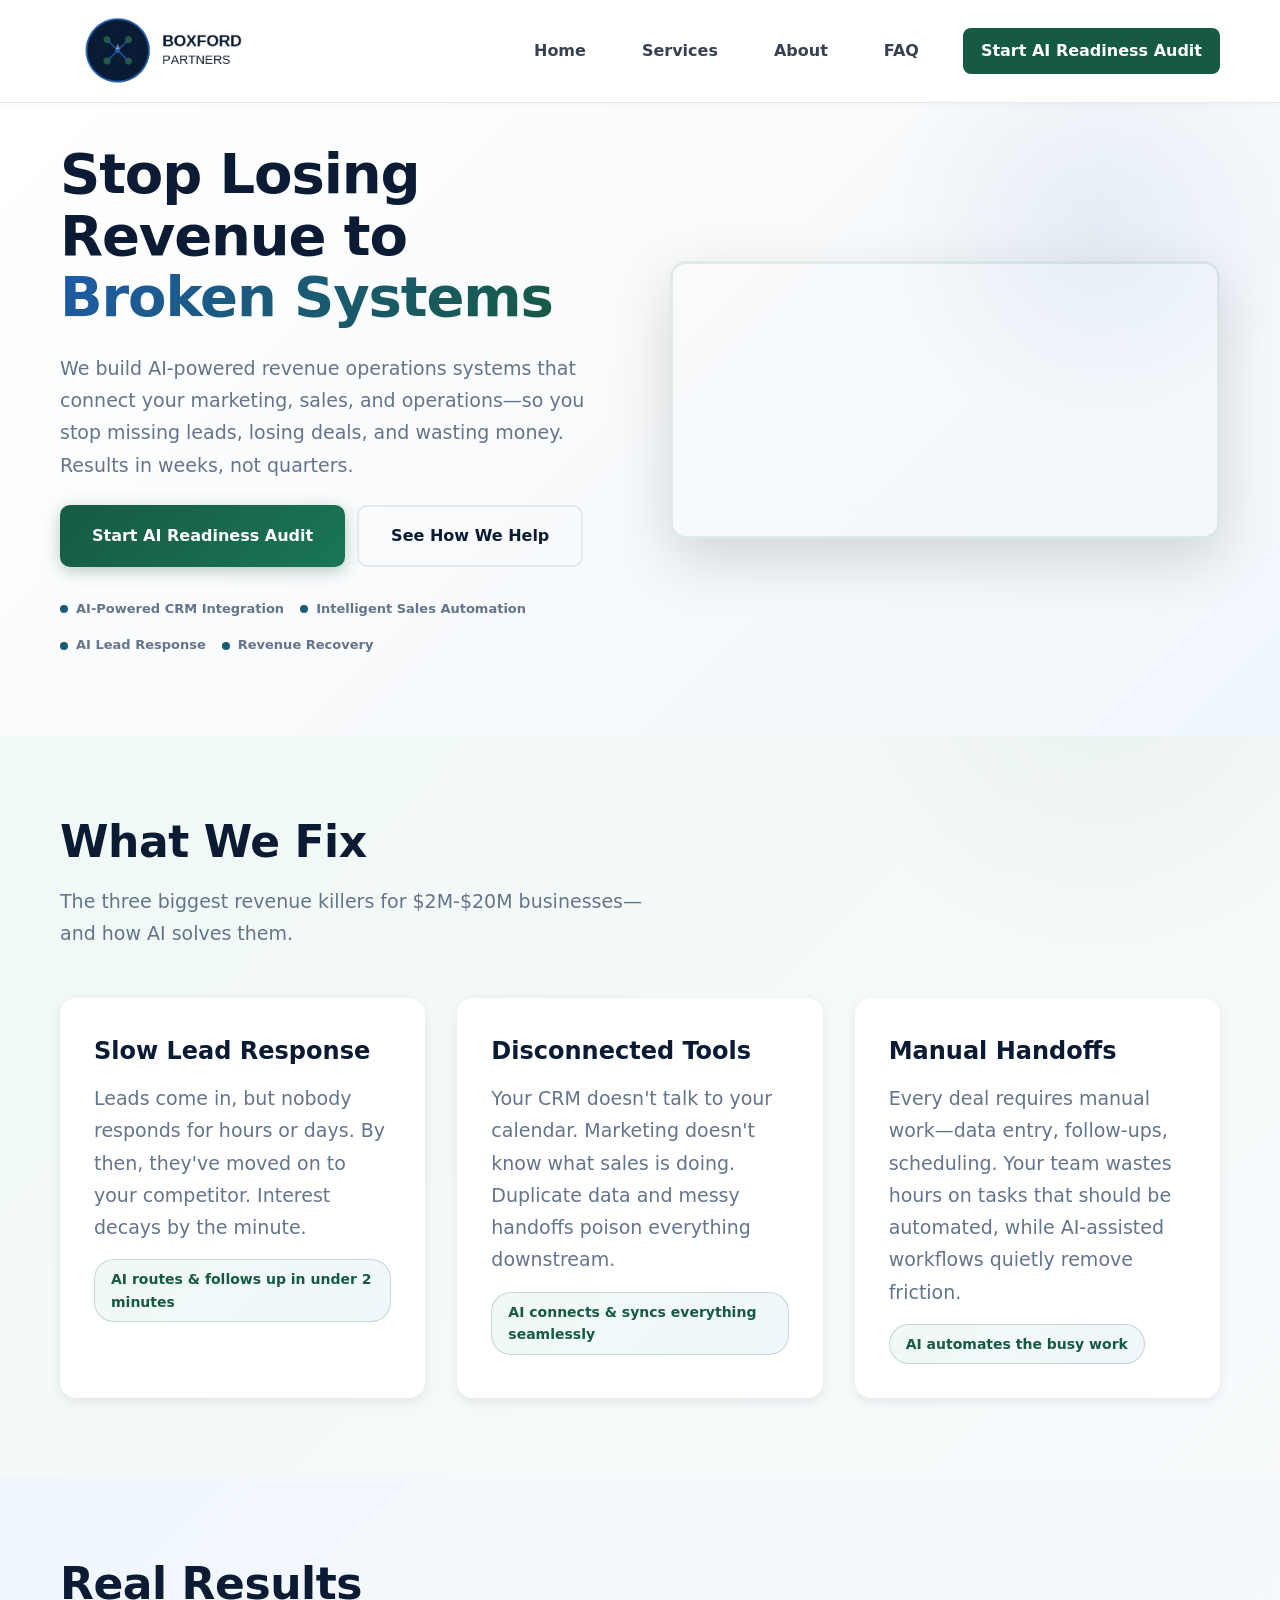
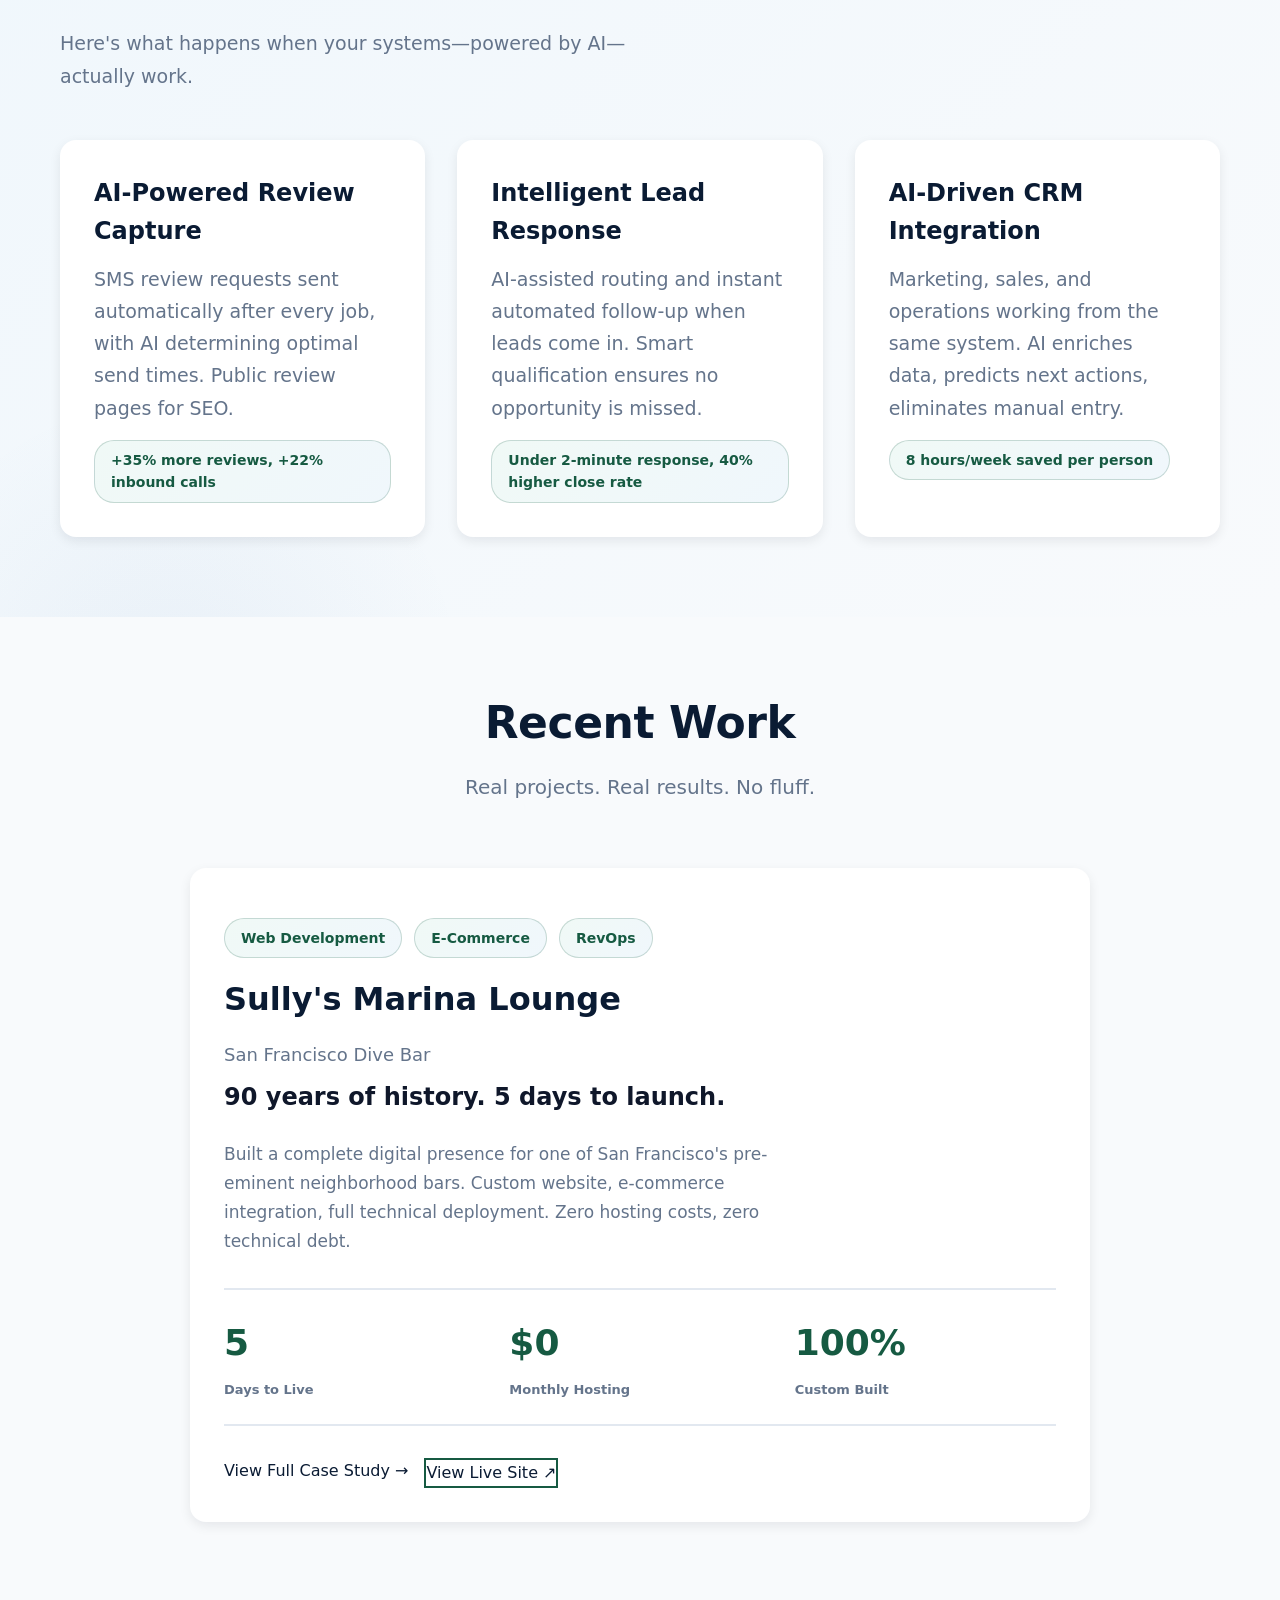
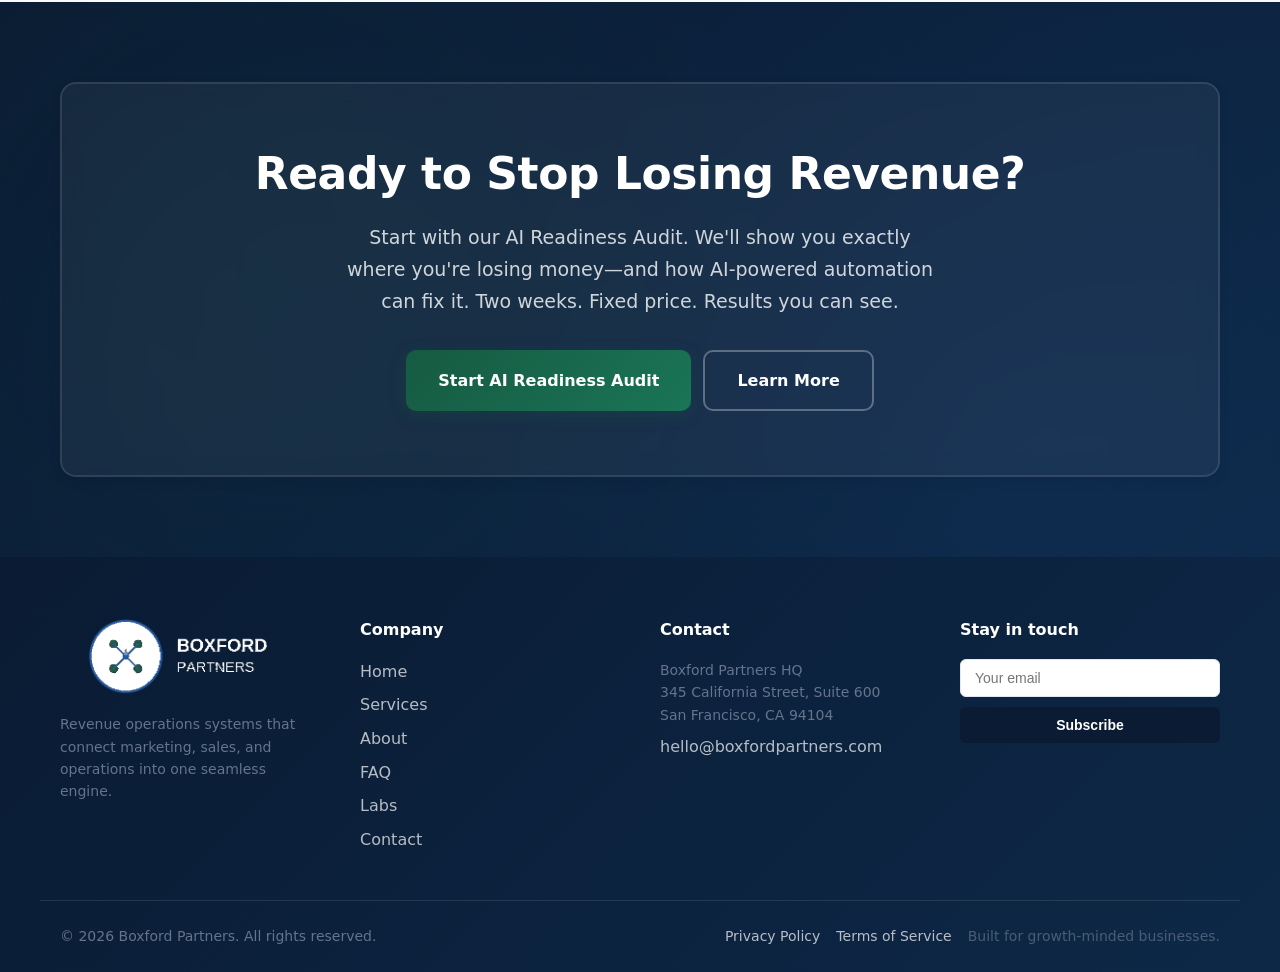
==== commit 7715830f: "Update index.html" ====
--- a/index.html
+++ b/index.html
@@ -898,7 +898,7 @@
           </p>
           
           <p class="subtitle" style="margin-bottom: 32px; font-size: 17px; line-height: 1.7;">
-            Built a complete digital presence for San Francisco's oldest dive bar. Custom website, e-commerce integration, full technical deployment. Zero hosting costs, zero technical debt.
+            Built a complete digital presence for one of San Francisco's pre-eminent neighborhood bars. Custom website, e-commerce integration, full technical deployment. Zero hosting costs, zero technical debt.
           </p>
           
           <!-- Stats Grid -->
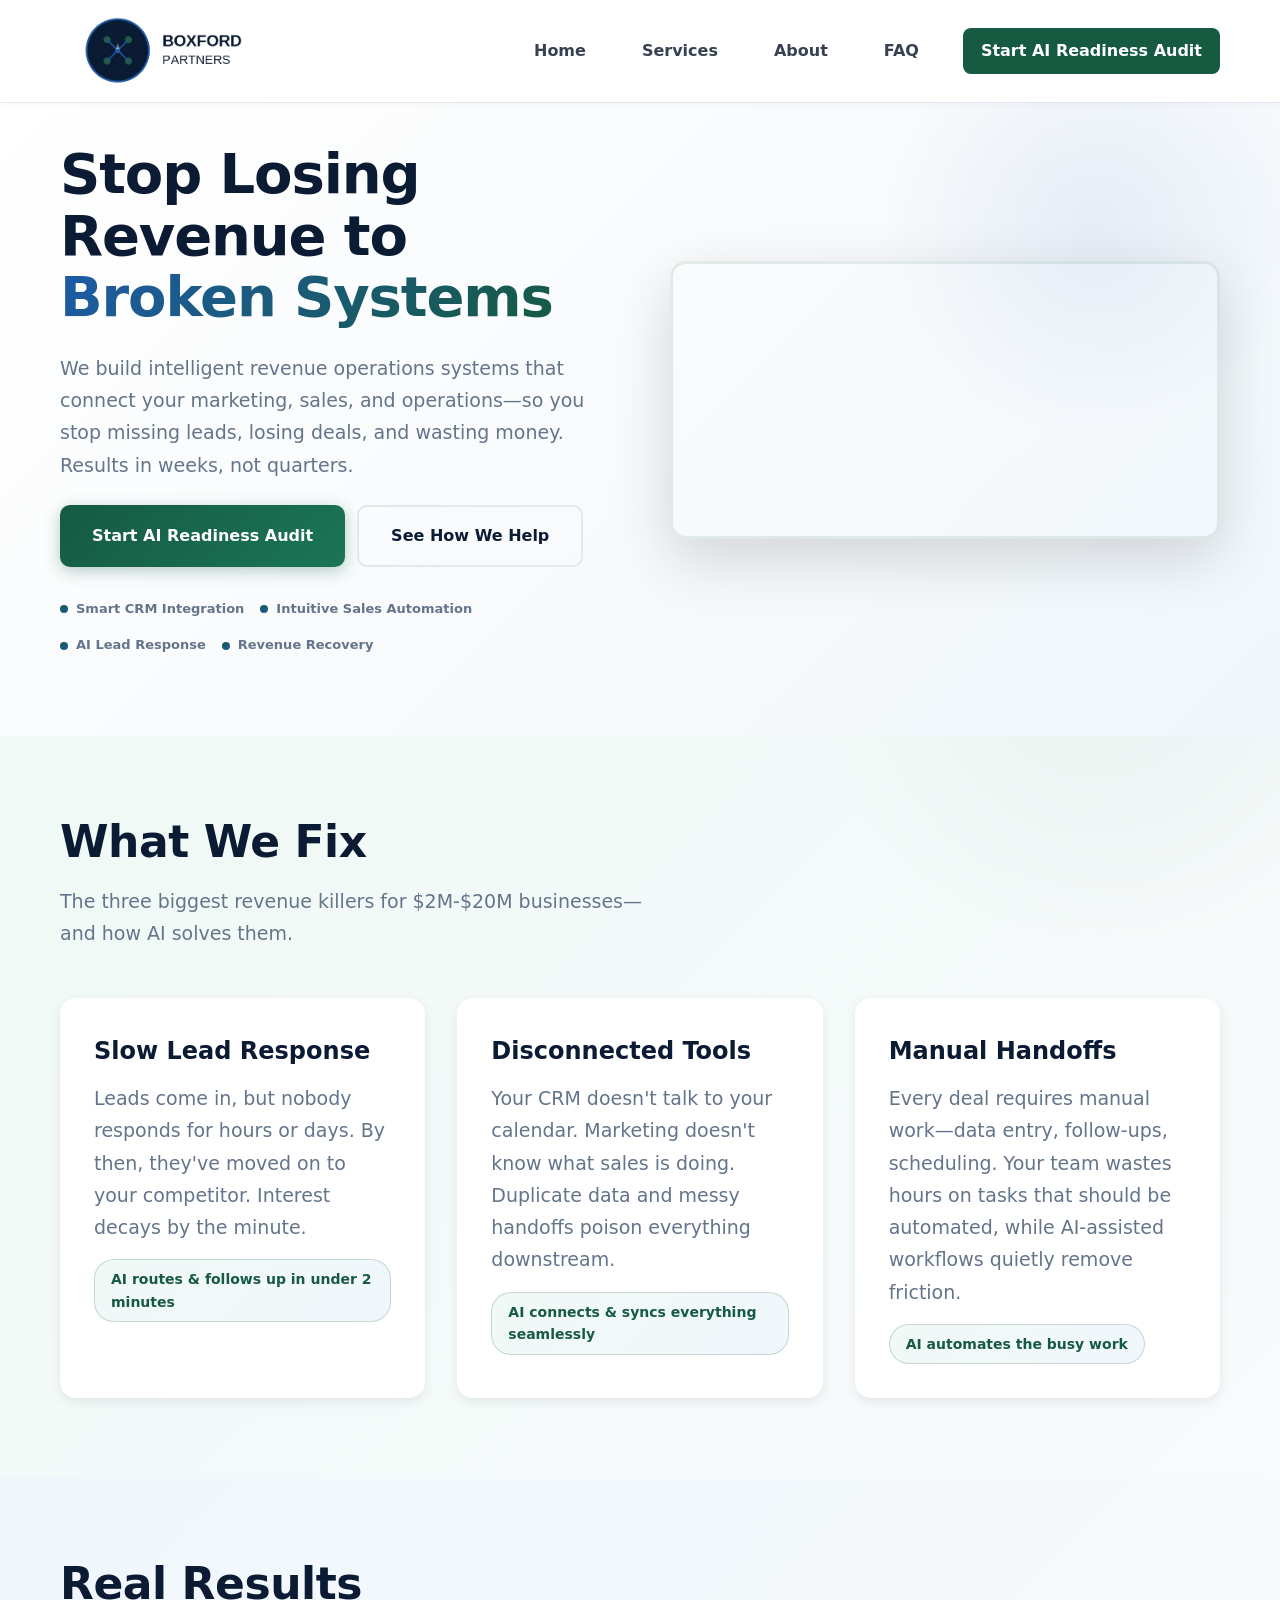
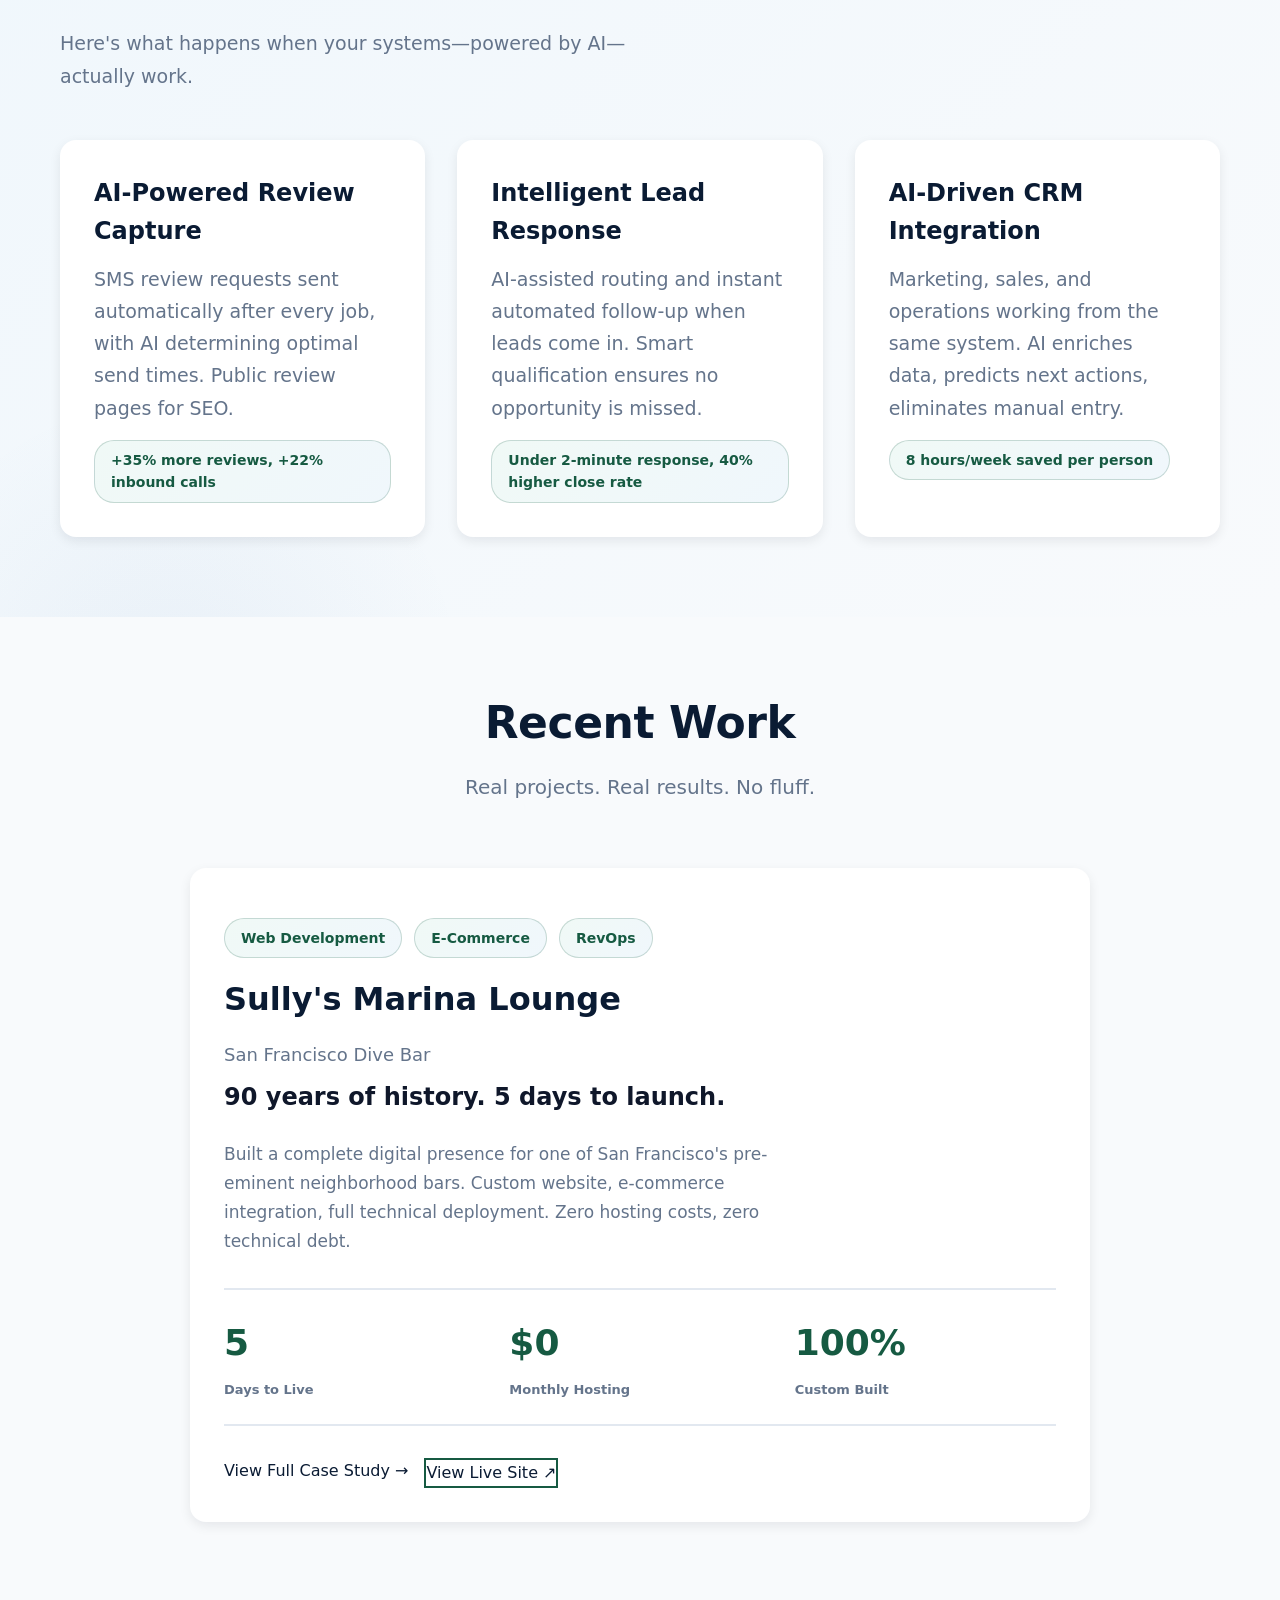
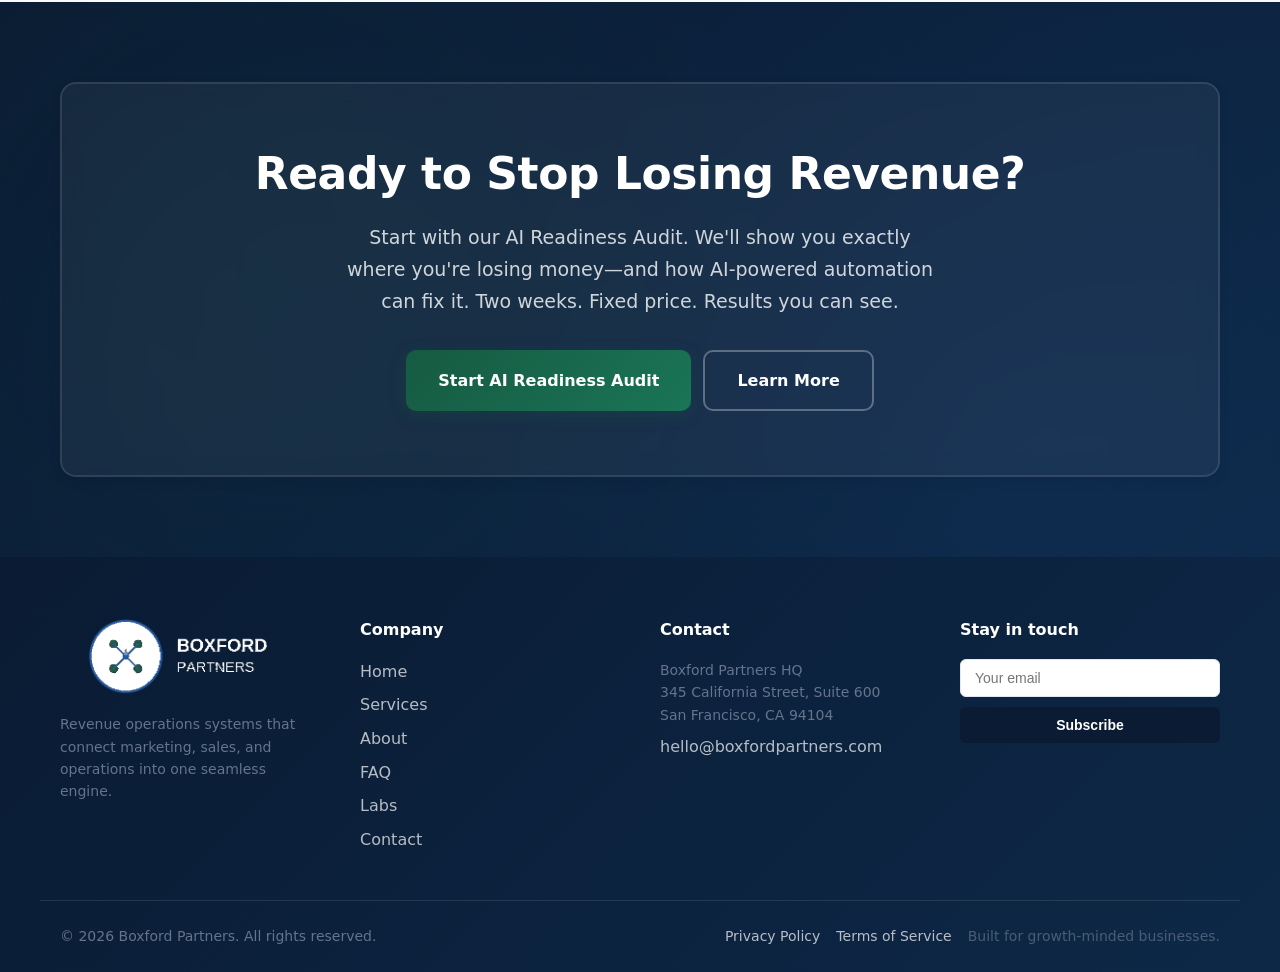
==== commit c0f5293e: "Update index.html" ====
--- a/index.html
+++ b/index.html
@@ -781,15 +781,15 @@
       <div class="hero-content">
         <h1>Stop Losing Revenue to <span class="highlight">Broken Systems</span></h1>
         <p class="subtitle">
-          We build AI-powered revenue operations systems that connect your marketing, sales, and operations—so you stop missing leads, losing deals, and wasting money. Results in weeks, not quarters.
+          We build intelligent revenue operations systems that connect your marketing, sales, and operations—so you stop missing leads, losing deals, and wasting money. Results in weeks, not quarters.
         </p>
         <div class="hero-buttons">
           <a class="cta-btn" href="auditlanding.html">Start AI Readiness Audit</a>
           <a class="btn-ghost" href="services.html">See How We Help</a>
         </div>
         <div class="hero-badges">
-          <span class="badge"><span class="badge-dot"></span> AI-Powered CRM Integration</span>
-          <span class="badge"><span class="badge-dot"></span> Intelligent Sales Automation</span>
+          <span class="badge"><span class="badge-dot"></span> Smart CRM Integration</span>
+          <span class="badge"><span class="badge-dot"></span> Intuitive Sales Automation</span>
           <span class="badge"><span class="badge-dot"></span> AI Lead Response</span>
           <span class="badge"><span class="badge-dot"></span> Revenue Recovery</span>
         </div>
